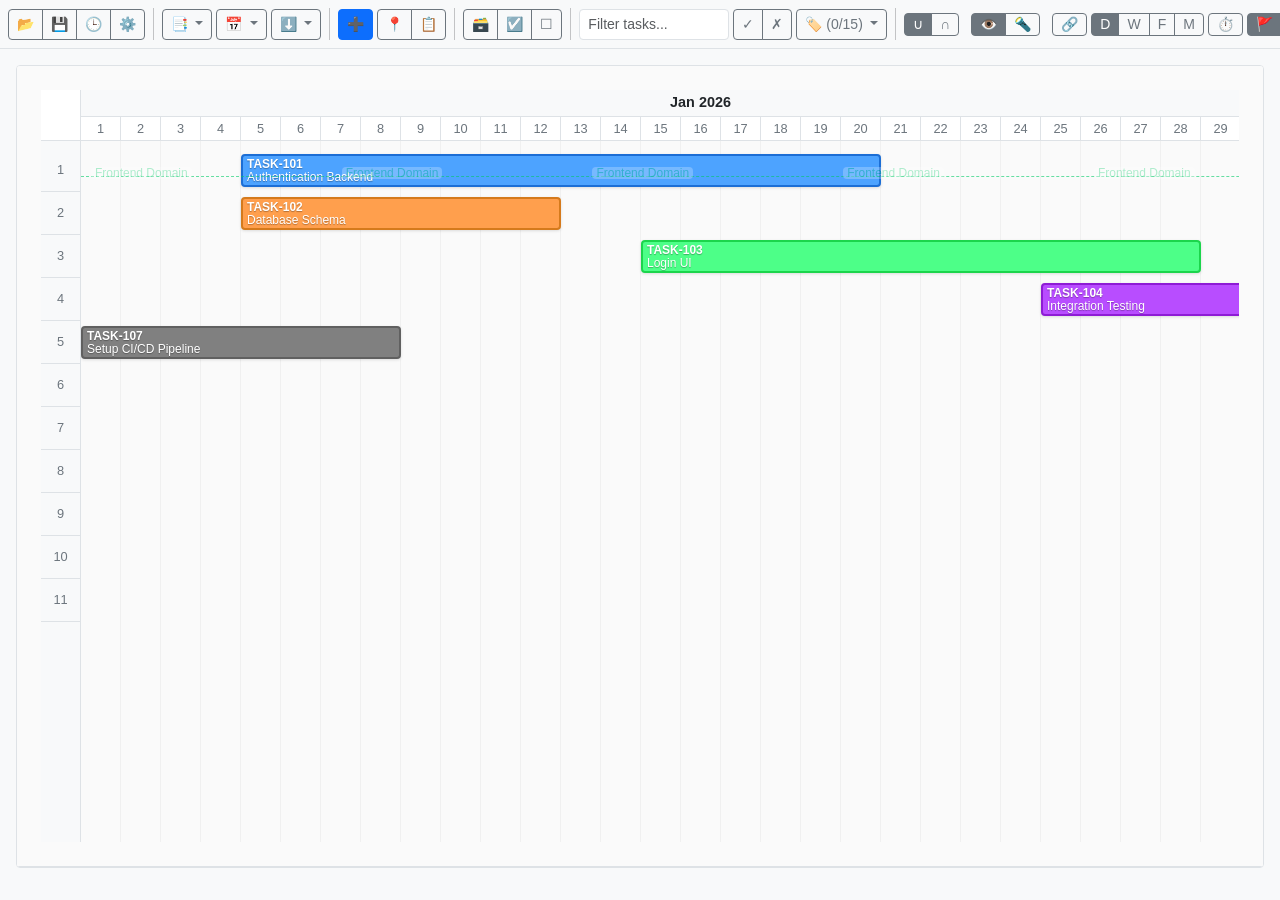
==== index.html @ ace8e424 "Update index.html" ====
<!DOCTYPE html>
<html lang="en">
<head>
    <meta charset="UTF-8">
    <meta name="viewport" content="width=device-width, initial-scale=1.0">
    <title>Project Plan</title>
    <!-- Local Bootstrap CSS -->
    <link href="vendor/bootstrap.min.css" rel="stylesheet">
    <!-- Custom Styles -->
    <link href="styles.css" rel="stylesheet">
</head>
<body>

    <!-- Ribbon Toolbar -->
    <div class="ribbon-container border-bottom bg-light px-2 py-2 d-flex align-items-center flex-nowrap gap-1 overflow-x-auto">
        <!-- Data/File Group -->
        <div class="btn-group flex-shrink-0" role="group" aria-label="Data and File Management" id="dataAndFileGroupBtnGroup">
            <button id="importBtn" class="btn btn-outline-secondary btn-sm" title="Import JSON">📂</button>
            <button id="exportBtn" class="btn btn-outline-secondary btn-sm" title="Export JSON">💾</button>
            <input type="file" id="fileInput" accept=".json" style="display: none;">
            <button id="historyBtn" class="btn btn-outline-secondary btn-sm" title="Version History">🕒</button>
            <button id="settingsBtn" class="btn btn-outline-secondary btn-sm" title="Global Settings">⚙️</button>
        </div>

        <div class="vr mx-1 flex-shrink-0"></div>

        <!-- Plan Management Group -->
        <div class="btn-group dropdown flex-shrink-0" role="group" aria-label="Select Plan" id="planSelectorGroupBtnGroup">
            <button type="button" class="btn btn-sm btn-outline-secondary dropdown-toggle" data-bs-toggle="dropdown" data-bs-popper-config='{"strategy":"fixed"}' aria-expanded="false" title="Select a Plan" id="planSelectorBtn">
                📑
            </button>
            <ul class="dropdown-menu" id="planSelectorMenu">
                <!-- Dynamically populated -->
                <li><span class="dropdown-item text-muted">No plans available</span></li>
            </ul>
        </div>

        <div class="btn-group dropdown flex-shrink-0" role="group" aria-label="Plan Actions" id="planActionsGroupBtnGroup">
            <button type="button" class="btn btn-sm btn-outline-secondary dropdown-toggle" data-bs-toggle="dropdown" data-bs-popper-config='{"strategy":"fixed"}' aria-expanded="false" title="Plan Actions">
                📅
            </button>
            <ul class="dropdown-menu">
                <li><button class="dropdown-item" type="button" id="newPlanBtn">New Plan</button></li>
                <li><button class="dropdown-item" type="button" id="editPlanBtn">Edit Plan</button></li>
                <li><button class="dropdown-item" type="button" id="duplicatePlanBtn">Duplicate Plan</button></li>
                <li><button class="dropdown-item text-danger" type="button" id="deletePlanBtn">Delete Plan</button></li>
                <li><hr class="dropdown-divider"></li>
                <li><button class="dropdown-item" type="button" id="importPlanBtn">Import Plan</button></li>
                <li><button class="dropdown-item" type="button" id="exportPlanBtn">Export Plan</button></li>
                <li><hr class="dropdown-divider"></li>
                <li><button class="dropdown-item" type="button" id="capacityPlanBtn">Capacity Planning</button></li>
            </ul>
            <input type="file" id="importPlanFileInput" accept=".json" style="display: none;">
        </div>

        <div class="btn-group dropdown flex-shrink-0" role="group" id="exportGroupBtnGroup">
            <button type="button" class="btn btn-sm btn-outline-secondary dropdown-toggle" data-bs-toggle="dropdown" data-bs-popper-config='{"strategy":"fixed"}' aria-expanded="false" title="Export options" id="exportDropdownBtn">
                ⬇️
            </button>
            <ul class="dropdown-menu">
                <li><button class="dropdown-item" type="button" id="exportImageBtn">Export Image</button></li>
                <li><button class="dropdown-item" type="button" id="exportCsvBtn">Export CSV</button></li>
                <li><button class="dropdown-item" type="button" id="exportLegendBtn">Export Legend</button></li>
                <li><hr class="dropdown-divider"></li>
                <li><button class="dropdown-item" type="button" id="exportHtmlBtn">Shareable HTML</button></li>
            </ul>
        </div>

        <div class="vr mx-1 flex-shrink-0"></div>

        <!-- Tasks & Elements -->
        <button type="button" id="addTaskBtn" class="btn btn-sm btn-primary flex-shrink-0" title="Add Task">➕</button>
        <div class="btn-group flex-shrink-0" role="group" id="tasksAndElementsGroupBtnGroup">
            <button type="button" id="addMarkerBtn" class="btn btn-sm btn-outline-secondary" title="Manage Markers">📍</button>
            <button type="button" id="taskListBtn" class="btn btn-sm btn-outline-secondary" title="Task List">📋</button>
        </div>

        <div class="vr mx-1 flex-shrink-0"></div>

        <!-- Bulk Operations -->
        <div class="btn-group flex-shrink-0" role="group" id="bulkOperationsGroupBtnGroup">
            <button type="button" id="bulkOperationsBtn" class="btn btn-sm btn-outline-secondary" title="Bulk Operations on Marked Tasks">🗃️</button>
            <button type="button" id="markAllActiveBtn" class="btn btn-sm btn-outline-secondary" title="Mark All Active Tasks">☑️</button>
            <button type="button" id="unmarkAllBtn" class="btn btn-sm btn-outline-secondary" title="Unmark All Tasks">☐</button>
        </div>

        <div class="vr mx-1 flex-shrink-0"></div>

        <div class="d-flex align-items-center flex-shrink-0 gap-1">
            <input type="text" id="taskTextSearch" class="form-control form-control-sm" placeholder="Filter tasks..." style="width: 150px;">
        </div>

        <!-- Tag Filters Container -->
        <div class="d-flex gap-1 align-items-center flex-shrink-0" id="tagFiltersContainer">
            <!-- Dynamically generated tags will appear here -->
        </div>

        <div class="d-flex align-items-center gap-1 flex-shrink-0" id="tagFiltersIconsContainer">
            <!-- Dynamically generated tag icons will appear here -->
        </div>



        <div class="d-flex align-items-center gap-1 ms-auto flex-shrink-0">
            <!-- Zoom -->
            <div class="btn-group" role="group" aria-label="Zoom levels">
                <input type="radio" class="btn-check" name="zoomLevel" id="zoomDaily" value="daily" autocomplete="off" checked>
                <label class="btn btn-outline-secondary btn-sm py-0" for="zoomDaily" title="Daily">D</label>

                <input type="radio" class="btn-check" name="zoomLevel" id="zoomWeekly" value="weekly" autocomplete="off">
                <label class="btn btn-outline-secondary btn-sm py-0" for="zoomWeekly" title="Weekly">W</label>

                <input type="radio" class="btn-check" name="zoomLevel" id="zoomFortnight" value="fortnight" autocomplete="off">
                <label class="btn btn-outline-secondary btn-sm py-0" for="zoomFortnight" title="Fortnight">F</label>

                <input type="radio" class="btn-check" name="zoomLevel" id="zoomMonthly" value="monthly" autocomplete="off">
                <label class="btn btn-outline-secondary btn-sm py-0" for="zoomMonthly" title="Monthly">M</label>
            </div>

            <!-- Effort/Day -->
            <input type="checkbox" class="btn-check" id="showEffortPerDayBtn" autocomplete="off">
            <label class="btn btn-outline-secondary btn-sm py-0 flex-shrink-0" for="showEffortPerDayBtn" title="Show Effort/Day">⏱️</label>

            <!-- Markers Visibility -->
            <div class="btn-group" role="group" aria-label="Marker visibility">
                <input type="checkbox" class="btn-check" id="showMarkerMajorBtn" autocomplete="off" checked>
                <label class="btn btn-outline-secondary btn-sm py-0" for="showMarkerMajorBtn" title="Major Markers">🚩</label>

                <input type="checkbox" class="btn-check" id="showMarkerMinorBtn" autocomplete="off" checked>
                <label class="btn btn-outline-secondary btn-sm py-0" for="showMarkerMinorBtn" title="Minor Markers">⛳</label>

                <input type="checkbox" class="btn-check" id="showMarkerNoteBtn" autocomplete="off" checked>
                <label class="btn btn-outline-secondary btn-sm py-0" for="showMarkerNoteBtn" title="Note Markers">📝</label>
            </div>

            <div class="vr mx-1 flex-shrink-0"></div>

            <button type="button" id="openTrackerBtn" class="btn btn-sm btn-outline-secondary flex-shrink-0" title="Open Tracker (Risks, Issues, Dependencies, Assumptions, Decisions)">📋</button>
            <button type="button" id="openRaidaBtn" class="btn btn-sm btn-outline-secondary flex-shrink-0" title="Open RAIDA Summary">💡</button>
            <button type="button" id="openAnalyticsBtn" class="btn btn-sm btn-outline-secondary flex-shrink-0" title="Open Analytics">📊</button>
            <button type="button" id="darkModeToggleBtn" class="btn btn-sm btn-outline-secondary flex-shrink-0" title="Toggle Dark Mode">🌙</button>
            <button type="button" id="presenterModeBtn" class="btn btn-sm btn-outline-secondary flex-shrink-0" title="Presenter Mode">📺</button>

            <button type="button" id="helpBtn" class="btn btn-sm btn-outline-info flex-shrink-0" title="Help">❓</button>
        </div>
    </div>

    <!-- Print Timestamp (Hidden normally) -->
    <div id="printTimestamp" class="d-none"></div>

    <!-- Presenter Mode Exit Button -->
    <button type="button" id="exitPresenterModeBtn" class="btn btn-sm btn-secondary d-none" style="position: absolute; top: 10px; right: 10px; z-index: 1050; opacity: 0.8;">Exit Presenter Mode</button>

    <!-- Main Content Area -->
    <div class="main-content flex-column" style="position: relative;">
        <!-- Top Half: Planner Area (Gantt) -->
        <div class="planner-area d-flex flex-column mb-3 h-100">
            <div id="gantt-chart-container" class="gantt-chart-container p-4 d-flex align-items-center justify-content-center">
                <div class="text-center text-muted">
                    <h5>Gantt Chart Area</h5>
                    <p class="small">Timeline and tasks will render here</p>
                </div>
            </div>
        </div>

        <!-- Analytics Panel -->
        <div class="analytics-panel p-0 flex-column bg-white" id="analyticsContainer" style="display: none;">
             <div class="analytics-header d-flex justify-content-between align-items-center p-2 border-bottom bg-light">
                 <h6 class="m-0 text-dark fw-bold" id="analyticsTitle">Analytics</h6>
                 <div class="d-flex align-items-center gap-2">
                     <button type="button" id="closeAnalyticsBtn" class="btn-close" aria-label="Close" title="Close Analytics"></button>
                 </div>
             </div>
             <div class="analytics-content p-4 d-flex flex-column flex-grow-1 overflow-auto bg-white" id="analyticsContent">
                 <div class="text-center text-muted my-auto" id="analyticsPlaceholder">
                     <h5>Analytics Panel</h5>
                     <p class="small">Effort summaries and tag metrics will render here</p>
                 </div>
             </div>
        </div>

        <!-- RAIDA Panel -->
        <div class="raida-panel p-0 flex-column bg-white" id="raidaContainer" style="display: none;">
             <div class="raida-header d-flex justify-content-between align-items-center p-2 border-bottom bg-light">
                 <h6 class="m-0 text-dark fw-bold" id="raidaTitle">RAIDA Summary</h6>
                 <div class="d-flex align-items-center gap-2">
                     <button type="button" class="btn btn-sm btn-outline-secondary" id="toggleRaidaCollapseBtn" title="Collapse/Expand All">↕ Collapse All</button>
                     <button type="button" class="btn btn-sm btn-outline-primary" id="copyRaidaSelectedBtn" title="Copy Selected to Clipboard">📋 Copy Selected</button>
                     <select class="form-select form-select-sm" id="raidaScopeFilter" style="width: 150px;" onchange="if(window.RaidaEngine) window.RaidaEngine.render()">
                         <option value="all">Global (All Plans)</option>
                         <option value="plan">Current Plan Only</option>
                     </select>
                     <button type="button" id="closeRaidaBtn" class="btn-close" aria-label="Close" title="Close RAIDA Summary"></button>
                 </div>
             </div>
             <div class="raida-content p-4 d-flex flex-column flex-grow-1 overflow-auto bg-white" id="raidaContent">
                 <!-- RAIDA sections will be injected here -->
             </div>
        </div>

        <!-- Tracker Panel -->
        <div class="tracker-panel p-0 flex-column bg-white" id="trackerContainer" style="display: none;">
             <div class="tracker-header d-flex justify-content-between align-items-center p-2 border-bottom bg-light">
                 <h6 class="m-0 text-dark fw-bold" id="trackerTitle">Tracker (Risks, Issues, Dependencies, Assumptions, Decisions)</h6>
                 <div class="d-flex align-items-center gap-2">
                     <button type="button" id="closeTrackerBtn" class="btn-close" aria-label="Close" title="Close Tracker"></button>
                 </div>
             </div>
             <div class="tracker-content p-4 d-flex flex-column flex-grow-1 overflow-auto bg-white" id="trackerContent">
                 <!-- Tabs -->
                 <div class="d-flex justify-content-between align-items-center mb-3 p-2 bg-light border rounded">
                     <div class="d-flex align-items-center gap-2">
                         <div class="form-check m-0">
                             <input class="form-check-input" type="checkbox" id="trackerSelectAllCheckbox" title="Select All in current view">
                             <label class="form-check-label small" for="trackerSelectAllCheckbox">All</label>
                         </div>
                         <div class="vr mx-1"></div>
                         <button class="btn btn-sm btn-outline-secondary" id="trackerBulkDeleteBtn" title="Delete Selected">🗑️</button>
                         <div class="dropdown">
                             <button class="btn btn-sm btn-outline-secondary dropdown-toggle" type="button" data-bs-toggle="dropdown" aria-expanded="false" title="Update Status">
                                 Status
                             </button>
                             <ul class="dropdown-menu" id="trackerBulkStatusDropdown">
                                 <li><h6 class="dropdown-header">Update Status</h6></li>
                                 <li><hr class="dropdown-divider"></li>
                                 <!-- Options injected via JS based on tab -->
                             </ul>
                         </div>
                         <div class="vr mx-1"></div>
                         <button class="btn btn-sm btn-outline-secondary" id="trackerImportCsvBtn" title="Import CSV">Import CSV</button>
                         <input type="file" id="trackerImportCsvFileInput" accept=".csv" style="display: none;">
                     </div>
                     <span class="text-muted small" id="trackerSelectionCount">0 selected</span>
                 </div>
                 <!-- Tabs -->
                 <ul class="nav nav-tabs mb-3" id="trackerTabs" role="tablist">
                     <li class="nav-item" role="presentation">
                         <button class="nav-link active" id="risks-tab" data-bs-toggle="tab" data-bs-target="#tracker-risks" type="button" role="tab" aria-controls="tracker-risks" aria-selected="true">Risks</button>
                     </li>
                     <li class="nav-item" role="presentation">
                         <button class="nav-link" id="issues-tab" data-bs-toggle="tab" data-bs-target="#tracker-issues" type="button" role="tab" aria-controls="tracker-issues" aria-selected="false">Issues</button>
                     </li>
                     <li class="nav-item" role="presentation">
                         <button class="nav-link" id="dependencies-tab" data-bs-toggle="tab" data-bs-target="#tracker-dependencies" type="button" role="tab" aria-controls="tracker-dependencies" aria-selected="false">Dependencies</button>
                     </li>
                     <li class="nav-item" role="presentation">
                         <button class="nav-link" id="assumptions-tab" data-bs-toggle="tab" data-bs-target="#tracker-assumptions" type="button" role="tab" aria-controls="tracker-assumptions" aria-selected="false">Assumptions</button>
                     </li>
                     <li class="nav-item" role="presentation">
                         <button class="nav-link" id="decisions-tab" data-bs-toggle="tab" data-bs-target="#tracker-decisions" type="button" role="tab" aria-controls="tracker-decisions" aria-selected="false">Decisions</button>
                     </li>
                 </ul>
                 <div class="tab-content flex-grow-1" id="trackerTabsContent">
                     <div class="tab-pane fade show active" id="tracker-risks" role="tabpanel" aria-labelledby="risks-tab">
                         <div class="d-flex justify-content-between mb-2">
                             <h6>Risks</h6>
                             <button class="btn btn-sm btn-primary" id="addRiskBtn">+ Add Risk</button>
                         </div>
                         <div class="table-responsive">
                            <table class="table table-sm table-hover" id="risksTable">
                                <thead></thead>
                                <tbody></tbody>
                            </table>
                         </div>
                     </div>
                     <div class="tab-pane fade" id="tracker-issues" role="tabpanel" aria-labelledby="issues-tab">
                         <div class="d-flex justify-content-between mb-2">
                             <h6>Issues</h6>
                             <button class="btn btn-sm btn-primary" id="addIssueBtn">+ Add Issue</button>
                         </div>
                         <div class="table-responsive">
                            <table class="table table-sm table-hover" id="issuesTable">
                                <thead></thead>
                                <tbody></tbody>
                            </table>
                         </div>
                     </div>
                     <div class="tab-pane fade" id="tracker-dependencies" role="tabpanel" aria-labelledby="dependencies-tab">
                         <div class="d-flex justify-content-between mb-2">
                             <h6>Dependencies</h6>
                             <div>
                                 <button class="btn btn-sm btn-outline-secondary me-2" id="createProperDepsBtn" title="Create proper dependencies from tasks">Auto-Create from Tasks</button>
                                 <button class="btn btn-sm btn-primary" id="addDependencyBtn">+ Add Dependency</button>
                             </div>
                         </div>
                         <div class="table-responsive">
                            <table class="table table-sm table-hover" id="dependenciesTable">
                                <thead></thead>
                                <tbody></tbody>
                            </table>
                         </div>
                     </div>
                     <div class="tab-pane fade" id="tracker-assumptions" role="tabpanel" aria-labelledby="assumptions-tab">
                         <div class="d-flex justify-content-between mb-2">
                             <h6>Assumptions</h6>
                             <button class="btn btn-sm btn-primary" id="addAssumptionBtn">+ Add Assumption</button>
                         </div>
                         <div class="table-responsive">
                            <table class="table table-sm table-hover" id="assumptionsTable">
                                <thead></thead>
                                <tbody></tbody>
                            </table>
                         </div>
                     </div>
                     <div class="tab-pane fade" id="tracker-decisions" role="tabpanel" aria-labelledby="decisions-tab">
                         <div class="d-flex justify-content-between mb-2">
                             <h6>Decisions</h6>
                             <button class="btn btn-sm btn-primary" id="addDecisionBtn">+ Add Decision</button>
                         </div>
                         <div class="table-responsive">
                            <table class="table table-sm table-hover" id="decisionsTable">
                                <thead></thead>
                                <tbody></tbody>
                            </table>
                         </div>
                     </div>
                 </div>
             </div>
        </div>


    </div>

    <!-- Vendor JS -->
    <script src="vendor/chart.umd.js"></script>
    <script src="vendor/html2canvas.min.js"></script>

    <!-- Core App Logic -->
    <script src="storage.js"></script>
    <script src="planner.js"></script>
    <script src="gantt.js"></script>
    <script src="capacity.js"></script>
    <script src="tracker.js"></script>
    <script src="analytics.js"></script>
    <script src="graph.js"></script>
    <script src="ui.js"></script>
    <script src="raida.js"></script>
    <script src="app.js"></script>

    <!-- Task Modal -->
    <div class="modal fade" id="taskModal" tabindex="-1" aria-labelledby="taskModalLabel" aria-hidden="true">
        <div class="modal-dialog modal-lg">
            <div class="modal-content">
                <div class="modal-header">
                    <h5 class="modal-title" id="taskModalLabel">Task Details</h5>
                    <button type="button" class="btn-close" data-bs-dismiss="modal" aria-label="Close"></button>
                </div>
                <div class="modal-body">
                    <form id="taskForm">
                        <input type="hidden" id="originalTaskId">
                        <div class="row mb-3">
                            <div class="col-md-4">
                                <label for="taskId" class="form-label">Task ID</label>
                                <input type="text" class="form-control" id="taskId" required>
                            </div>
                            <div class="col-md-8">
                                <label for="taskTitle" class="form-label">Title</label>
                                <input type="text" class="form-control" id="taskTitle" required>
                            </div>
                        </div>
                        <div class="mb-3">
                            <label for="taskDescription" class="form-label">Description</label>
                            <textarea class="form-control" id="taskDescription" rows="2"></textarea>
                        </div>
                        <div class="row mb-3">
                            <div class="col-md-4">
                                <label for="taskStartDate" class="form-label">Start Date</label>
                                <div class="input-group">
                                    <input type="date" class="form-control" id="taskStartDate" required>
                                    <button class="btn btn-outline-secondary dropdown-toggle" type="button" data-bs-toggle="dropdown" data-bs-popper-config='{"strategy":"fixed"}' aria-expanded="false" title="Set from Marker" id="startMarkerBtn">📍</button>
                                    <ul class="dropdown-menu dropdown-menu-end" id="startMarkerDropdown">
                                        <!-- Populated dynamically -->
                                    </ul>
                                </div>
                            </div>
                            <div class="col-md-4">
                                <label for="taskEndDate" class="form-label">End Date</label>
                                <div class="input-group">
                                    <input type="date" class="form-control" id="taskEndDate" required>
                                    <button class="btn btn-outline-secondary dropdown-toggle" type="button" data-bs-toggle="dropdown" data-bs-popper-config='{"strategy":"fixed"}' aria-expanded="false" title="Set from Marker" id="endMarkerBtn">📍</button>
                                    <ul class="dropdown-menu dropdown-menu-end" id="endMarkerDropdown">
                                        <!-- Populated dynamically -->
                                    </ul>
                                </div>
                            </div>
                            <div class="col-md-4">
                                <label for="taskRow" class="form-label">Row Number</label>
                                <input type="number" class="form-control" id="taskRow" min="0" value="1" required>
                            </div>
                        </div>

                        <div class="row mb-3">
                            <div class="col-md-4">
                                <label for="taskStatus" class="form-label">Status</label>
                                <select class="form-select" id="taskStatus">
                                    <option value="">None</option>
                                    <option value="Not started">Not started</option>
                                    <option value="Refined">Refined</option>
                                    <option value="Committed">Committed</option>
                                    <option value="In progress">In progress</option>
                                    <option value="On hold">On hold</option>
                                    <option value="Blocked">Blocked</option>
                                    <option value="Completed">Completed</option>
                                    <option value="Removed">Removed</option>
                                    <option value="Stretch">Stretch</option>
                                </select>
                            </div>
                            <div class="col-md-4">
                                <label class="form-label">Grouped Tags</label>
                                <div class="dropdown">
                                    <button class="btn btn-outline-secondary dropdown-toggle w-100 text-start" type="button" id="taskGroupedTagsBtn" data-bs-toggle="dropdown" data-bs-auto-close="outside" aria-expanded="false">
                                        Select Group Tags...
                                    </button>
                                    <ul class="dropdown-menu w-100 shadow-sm" id="taskGroupedTagsDropdown" aria-labelledby="taskGroupedTagsBtn" style="max-height: 250px; overflow-y: auto;">
                                        <!-- Checkboxes injected dynamically -->
                                    </ul>
                                </div>
                            </div>
                            <div class="col-md-4">
                                <label for="taskTags" class="form-label">Tags (comma-separated)</label>
                                <input type="text" class="form-control" id="taskTags">
                            </div>
                        </div>
                        <div class="row mb-3">
                            <div class="col-md-6">
                                <label for="taskFillLegend" class="form-label">Fill Legend</label>
                                <select class="form-select" id="taskFillLegend">
                                    <!-- Populated dynamically -->
                                </select>
                            </div>
                            <div class="col-md-6">
                                <label for="taskBorderLegend" class="form-label">Border Legend</label>
                                <select class="form-select" id="taskBorderLegend">
                                    <!-- Populated dynamically -->
                                </select>
                            </div>
                        </div>

                        <details class="mb-3">
                            <summary class="fw-bold mb-2 cursor-pointer" style="cursor: pointer;">Advanced Options</summary>
                            <div class="border rounded p-3 bg-light" data-bs-theme="light">
                                <div class="row mb-3">
                                    <div class="col-md-6">
                                        <label for="taskFollowUpDate" class="form-label">Follow Up Date</label>
                                        <input type="date" class="form-control" id="taskFollowUpDate">
                                    </div>
                                    <div class="col-md-6">
                                        <label for="taskNotes" class="form-label">Notes</label>
                                        <textarea class="form-control" id="taskNotes" rows="1"></textarea>
                                    </div>
                                </div>
                                <div class="row mb-3">
                                    <div class="col-md-6">
                                        <label for="taskTeam" class="form-label">Team</label>
                                        <select class="form-select" id="taskTeam">
                                            <option value="">Unassigned</option>
                                        </select>
                                    </div>
                                    <div class="col-md-6">
                                        <label class="form-label">Personnel</label>
                                        <div class="dropdown">
                                            <button class="btn btn-outline-secondary dropdown-toggle w-100 text-start text-truncate bg-white" type="button" id="taskPersonnelBtn" data-bs-toggle="dropdown" aria-expanded="false">
                                                Select Personnel
                                            </button>
                                            <ul class="dropdown-menu w-100 p-0 shadow-sm" style="max-height: 250px; overflow-y: auto;" id="taskPersonnelDropdown" onclick="event.stopPropagation()">
                                                <!-- Populated dynamically -->
                                            </ul>
                                        </div>
                                    </div>
                                </div>
                                <h6 class="border-bottom pb-2">Effort</h6>
                                <div class="row mb-3">
                                    <div class="col-md-4">
                                        <label for="taskEffortDesign" class="form-label">Design</label>
                                        <input type="number" class="form-control" id="taskEffortDesign" min="0" value="0">
                                    </div>
                                    <div class="col-md-4">
                                        <label for="taskEffortDev" class="form-label">Dev</label>
                                        <input type="number" class="form-control" id="taskEffortDev" min="0" value="0">
                                    </div>
                                    <div class="col-md-4">
                                        <label for="taskEffortTest" class="form-label">Test</label>
                                        <input type="number" class="form-control" id="taskEffortTest" min="0" value="0">
                                    </div>
                                </div>

                                <h6 class="border-bottom pb-2 mt-4">Tracker Associations</h6>
                                <div class="row mb-3">
                                    <div class="col-md-12">
                                        <ul class="nav nav-pills nav-sm mb-2" id="taskTrackerTabs" role="tablist">
                                            <li class="nav-item" role="presentation">
                                                <button class="nav-link px-2 py-1" id="task-taskdeps-tab" data-bs-toggle="tab" data-bs-target="#task-taskdeps-pane" type="button" role="tab">Task Predecessors</button>
                                            </li>
                                            <li class="nav-item" role="presentation">
                                                <button class="nav-link active px-2 py-1" id="task-risks-tab" data-bs-toggle="tab" data-bs-target="#task-risks-pane" type="button" role="tab">Risks</button>
                                            </li>
                                            <li class="nav-item" role="presentation">
                                                <button class="nav-link px-2 py-1" id="task-issues-tab" data-bs-toggle="tab" data-bs-target="#task-issues-pane" type="button" role="tab">Issues</button>
                                            </li>
                                            <li class="nav-item" role="presentation">
                                                <button class="nav-link px-2 py-1" id="task-deps-tab" data-bs-toggle="tab" data-bs-target="#task-deps-pane" type="button" role="tab">Dependencies</button>
                                            </li>
                                            <li class="nav-item" role="presentation">
                                                <button class="nav-link px-2 py-1" id="task-assumps-tab" data-bs-toggle="tab" data-bs-target="#task-assumps-pane" type="button" role="tab">Assumptions</button>
                                            </li>
                                            <li class="nav-item" role="presentation">
                                                <button class="nav-link px-2 py-1" id="task-decs-tab" data-bs-toggle="tab" data-bs-target="#task-decs-pane" type="button" role="tab">Decisions</button>
                                            </li>
                                        </ul>
                                        <div class="tab-content border rounded p-2 bg-white" id="taskTrackerTabsContent" style="min-height: 100px; max-height: 200px; overflow-y: auto;">
                                            <div class="tab-pane fade" id="task-taskdeps-pane" role="tabpanel">
                                                <input type="text" class="form-control form-control-sm mb-2 task-tracker-search" placeholder="Search task predecessors..." data-target="taskTaskDepsList">
                                                <div id="taskTaskDepsList" class="tracker-checkbox-list"></div>
                                            </div>
                                            <div class="tab-pane fade show active" id="task-risks-pane" role="tabpanel">
                                                <input type="text" class="form-control form-control-sm mb-2 task-tracker-search" placeholder="Search risks..." data-target="taskRisksList">
                                                <div id="taskRisksList" class="tracker-checkbox-list"></div>
                                            </div>
                                            <div class="tab-pane fade" id="task-issues-pane" role="tabpanel">
                                                <input type="text" class="form-control form-control-sm mb-2 task-tracker-search" placeholder="Search issues..." data-target="taskIssuesList">
                                                <div id="taskIssuesList" class="tracker-checkbox-list"></div>
                                            </div>
                                            <div class="tab-pane fade" id="task-deps-pane" role="tabpanel">
                                                <input type="text" class="form-control form-control-sm mb-2 task-tracker-search" placeholder="Search dependencies..." data-target="taskDepsList">
                                                <div id="taskDepsList" class="tracker-checkbox-list"></div>
                                            </div>
                                            <div class="tab-pane fade" id="task-assumps-pane" role="tabpanel">
                                                <input type="text" class="form-control form-control-sm mb-2 task-tracker-search" placeholder="Search assumptions..." data-target="taskAssumpsList">
                                                <div id="taskAssumpsList" class="tracker-checkbox-list"></div>
                                            </div>
                                            <div class="tab-pane fade" id="task-decs-pane" role="tabpanel">
                                                <input type="text" class="form-control form-control-sm mb-2 task-tracker-search" placeholder="Search decisions..." data-target="taskDecsList">
                                                <div id="taskDecsList" class="tracker-checkbox-list"></div>
                                            </div>
                                        </div>
                                    </div>
                                </div>
                                <h6 class="border-bottom pb-2">Options</h6>
                                <div class="row mb-3">
                                    <div class="col-md-12">
                                        <div class="form-check">
                                            <input class="form-check-input" type="checkbox" id="taskExcludeFromAnalytics">
                                            <label class="form-check-label" for="taskExcludeFromAnalytics">
                                                Exclude from Analytics & Export
                                            </label>
                                        </div>
                                    </div>
                                </div>
                            </div>
                        </details>
                    </form>
                </div>
                <div class="modal-footer d-flex justify-content-between">
                    <div class="text-muted small">
                        <div id="taskLastUpdatedDisplay">Last Updated: -</div>
                        <div id="taskLastCheckedDisplay">Last Checked: -</div>
                    </div>
                    <div>
                        <button type="button" class="btn btn-outline-secondary" id="taskViewGraphBtn">View Graph</button>
                        <button type="button" class="btn btn-outline-info" id="updateLastCheckedBtn">Update Last Checked</button>
                        <button type="button" class="btn btn-secondary" data-bs-dismiss="modal">Cancel</button>
                        <button type="button" class="btn btn-primary" id="saveTaskBtn">Save Task</button>
                    </div>
                </div>
            </div>
        </div>
    </div>



    <!-- Marker Management Modal -->
    <div class="modal fade" id="markerManagementModal" tabindex="-1" aria-labelledby="markerManagementModalLabel" aria-hidden="true">
        <div class="modal-dialog modal-lg">
            <div class="modal-content">
                <div class="modal-header">
                    <h5 class="modal-title" id="markerManagementModalLabel">Manage Markers</h5>
                    <button type="button" class="btn-close" data-bs-dismiss="modal" aria-label="Close"></button>
                </div>
                <div class="modal-body">
                    <button type="button" class="btn btn-sm btn-outline-primary mb-3" id="addNewMarkerBtn">+ Add New Marker</button>
                    <table class="table table-sm" id="markerTable">
                        <thead>
                            <tr>
                                <th>Label</th>
                                <th>Type</th>
                                <th>Position</th>
                                <th>Color</th>
                                <th>Importance</th>
                                <th>Visible</th>
                                <th style="width: 100px;">Actions</th>
                            </tr>
                        </thead>
                        <tbody id="markerTableBody">
                            <!-- Marker rows injected here -->
                        </tbody>
                    </table>
                </div>
                <div class="modal-footer">
                    <button type="button" class="btn btn-secondary" data-bs-dismiss="modal">Close</button>
                </div>
            </div>
        </div>
    </div>

    <!-- Edit Marker Modal -->
    <div class="modal fade" id="markerEditModal" tabindex="-1" aria-labelledby="markerEditModalLabel" aria-hidden="true">
        <div class="modal-dialog">
            <div class="modal-content">
                <div class="modal-header">
                    <h5 class="modal-title" id="markerEditModalLabel">Marker Details</h5>
                    <button type="button" class="btn-close" data-bs-dismiss="modal" aria-label="Close"></button>
                </div>
                <div class="modal-body">
                    <form id="markerForm">
                        <input type="hidden" id="markerId">

                        <div class="mb-3">
                            <label for="markerLabel" class="form-label">Label</label>
                            <input type="text" class="form-control" id="markerLabel" required>
                        </div>

                        <div class="mb-3">
                            <label class="form-label">Type</label>
                            <div>
                                <div class="form-check form-check-inline">
                                    <input class="form-check-input marker-type-radio" type="radio" name="markerType" id="markerTypeVertical" value="vertical" checked>
                                    <label class="form-check-label" for="markerTypeVertical">Vertical (Date)</label>
                                </div>
                                <div class="form-check form-check-inline">
                                    <input class="form-check-input marker-type-radio" type="radio" name="markerType" id="markerTypeHorizontal" value="horizontal">
                                    <label class="form-check-label" for="markerTypeHorizontal">Horizontal (Row)</label>
                                </div>
                            </div>
                        </div>

                        <div class="mb-3" id="markerDateContainer">
                            <label for="markerDate" class="form-label">Date</label>
                            <input type="date" class="form-control" id="markerDate">
                        </div>

                        <div class="mb-3" id="markerRowContainer" style="display: none;">
                            <label for="markerRow" class="form-label">Appears Before Row</label>
                            <input type="number" class="form-control" id="markerRow" min="1" value="1">
                        </div>

                        <div class="row mb-3">
                            <div class="col-md-6">
                                <label for="markerImportance" class="form-label">Importance</label>
                                <select class="form-select" id="markerImportance">
                                    <option value="major">Major</option>
                                    <option value="minor">Minor</option>
                                    <option value="note">Note</option>
                                </select>
                            </div>
                            <div class="col-md-6">
                                <label for="markerColor" class="form-label">Color</label>
                                <input type="color" class="form-control form-control-color w-100" id="markerColor" value="#ff4d4d">
                            </div>
                        </div>

                        <div class="mb-3" id="markerRepeatsContainer">
                            <div class="form-check">
                                <input class="form-check-input" type="checkbox" id="markerRepeats" checked>
                                <label class="form-check-label" for="markerRepeats">
                                    Repeat label along line
                                </label>
                            </div>
                            <div class="form-check mt-2">
                                <input class="form-check-input" type="checkbox" id="markerVisible" checked>
                                <label class="form-check-label" for="markerVisible">
                                    Visible
                                </label>
                            </div>
                        </div>

                    </form>
                </div>
                <div class="modal-footer">
                    <button type="button" class="btn btn-secondary" data-bs-dismiss="modal">Cancel</button>
                    <button type="button" class="btn btn-primary" id="saveMarkerBtn">Save Marker</button>
                </div>
            </div>
        </div>
    </div>

    <!-- Sync Plan Modal -->
    <div class="modal fade" id="syncPlanModal" tabindex="-1" aria-labelledby="syncPlanModalLabel" aria-hidden="true">
        <div class="modal-dialog">
            <div class="modal-content">
                <div class="modal-header">
                    <h5 class="modal-title" id="syncPlanModalLabel">Sync Task to Plan</h5>
                    <button type="button" class="btn-close" data-bs-dismiss="modal" aria-label="Close"></button>
                </div>
                <div class="modal-body">
                    <form id="syncPlanForm">
                        <input type="hidden" id="syncTaskId">
                        <div class="mb-3">
                            <label for="syncTargetPlan" class="form-label">Select Target Plan</label>
                            <select class="form-select" id="syncTargetPlan" required>
                                <!-- Populated dynamically -->
                            </select>
                        </div>
                    </form>
                </div>
                <div class="modal-footer">
                    <button type="button" class="btn btn-secondary" data-bs-dismiss="modal">Cancel</button>
                    <button type="button" class="btn btn-primary" id="confirmSyncPlanBtn">Sync</button>
                </div>
            </div>
        </div>
    </div>

    <!-- Save/Export Modal -->
    <div class="modal fade" id="saveExportModal" tabindex="-1" aria-labelledby="saveExportModalLabel" aria-hidden="true">
        <div class="modal-dialog">
            <div class="modal-content">
                <div class="modal-header">
                    <h5 class="modal-title" id="saveExportModalLabel">Export Options</h5>
                    <button type="button" class="btn-close" data-bs-dismiss="modal" aria-label="Close"></button>
                </div>
                <div class="modal-body">
                    <form id="saveExportForm">
                        <div class="mb-3">
                            <label for="exportCommentInput" class="form-label">Version Comment (Optional)</label>
                            <textarea class="form-control" id="exportCommentInput" rows="3" placeholder="Enter a comment or description for this version..."></textarea>
                            <div class="form-text">This comment will be saved in the file's version history.</div>
                        </div>
                    </form>
                </div>
                <div class="modal-footer">
                    <button type="button" class="btn btn-secondary" data-bs-dismiss="modal">Cancel</button>
                    <button type="button" class="btn btn-primary" id="confirmSaveExportBtn">Export</button>
                </div>
            </div>
        </div>
    </div>

    <!-- Version History Modal -->
    <div class="modal fade" id="historyModal" tabindex="-1" aria-labelledby="historyModalLabel" aria-hidden="true">
        <div class="modal-dialog modal-dialog-scrollable modal-lg">
            <div class="modal-content">
                <div class="modal-header">
                    <h5 class="modal-title" id="historyModalLabel">Version History</h5>
                    <button type="button" class="btn-close" data-bs-dismiss="modal" aria-label="Close"></button>
                </div>
                <div class="modal-body">
                    <div id="historyListContainer" class="list-group">
                        <!-- Dynamically populated -->
                    </div>
                </div>
                <div class="modal-footer">
                    <button type="button" class="btn btn-secondary" data-bs-dismiss="modal">Close</button>
                </div>
            </div>
        </div>
    </div>

    <!-- Help Modal -->
    <div class="modal fade" id="helpModal" tabindex="-1" aria-labelledby="helpModalLabel" aria-hidden="true">
        <div class="modal-dialog modal-dialog-scrollable modal-lg">
            <div class="modal-content">
                <div class="modal-header">
                    <h5 class="modal-title" id="helpModalLabel">Toolbar Help & Glossary</h5>
                    <button type="button" class="btn-close" data-bs-dismiss="modal" aria-label="Close"></button>
                </div>
                <div class="modal-body">
                    <div class="row">
                        <div class="col-md-6 mb-4">
                            <h6 class="border-bottom pb-2">File & Data Management</h6>
                            <ul class="list-unstyled">
                                <li class="mb-2"><strong>📂 Import JSON:</strong> Import a saved planner state from a JSON file.</li>
                                <li class="mb-2"><strong>💾 Export JSON:</strong> Download the entire planner state as a JSON file.</li>
                                <li class="mb-2"><strong>🕒 Version History:</strong> View the history of export messages.</li>
                                <li class="mb-2"><strong>⚙️ Settings:</strong> Open the global application settings.</li>
                                <li class="mb-2"><strong>📅 Plan Actions:</strong> A dropdown menu to manage your plans (New, Edit, Duplicate, Delete, Import, Export, Capacity).</li>
                                <li class="mb-2"><strong>⬇️ Export Options:</strong> Export the current Gantt chart as a high-resolution Image or export tasks as a CSV. Ability to share HTML is exprimental.</li>
                            </ul>
                        </div>
                        <div class="col-md-6 mb-4">
                            <h6 class="border-bottom pb-2">Tasks & Elements</h6>
                            <ul class="list-unstyled">
                                <li class="mb-2"><strong>➕ Add Task:</strong> Create a new task in the current plan.</li>
                                <li class="mb-2"><strong>🗃️ Bulk Operations:</strong> Select multiple tasks via checkboxes to apply tags, set statuses, or exclude them in bulk.</li>
                                <li class="mb-2"><strong>➕/🗑️ Manage Rows:</strong> Hover over a row number in the chart to insert empty rows above or delete empty rows.</li>
                                <li class="mb-2"><strong>📍 Manage Markers:</strong> Add, edit, or delete timeline markers.</li>
                                <li class="mb-2"><strong>📋 Task List:</strong> View all tasks in a searchable list format.</li>
                                <li class="mb-2"><strong>📝 Follow Ups & Notes:</strong> Set a Follow Up Date and save Notes on tasks/tracker items for reminders.</li>
                            </ul>
                        </div>
                        <div class="col-md-6 mb-4">
                            <h6 class="border-bottom pb-2">View & Filters</h6>
                            <ul class="list-unstyled">
                                <li class="mb-2"><strong>👥 Filter Team:</strong> Select a specific team to filter tasks on the chart, now located next to the tag filters.</li>
                                <li class="mb-2"><strong>🏷️ Filter Tags:</strong> Select specific tags to show or highlight in the chart.</li>
                                <li class="mb-2"><strong>∪ / ∩ (Match Any/All):</strong> Determine if a task needs to match Any or All of the selected tags to be shown.</li>
                                <li class="mb-2"><strong>👁️ / 🔦 (Show/Highlight):</strong> Choose whether non-matching tasks should be completely hidden (Show) or just faded out (Highlight).</li>
                                <li class="mb-2"><strong>🔗 Dependencies:</strong> Toggle the display of dependency lines between tasks.</li>
                            </ul>
                        </div>
                        <div class="col-md-6 mb-4">
                            <h6 class="border-bottom pb-2">Timeline Controls</h6>
                            <ul class="list-unstyled">
                                <li class="mb-2"><strong>D, W, F, M (Zoom):</strong> Adjust the timeline scale to Daily, Weekly, Fortnightly, or Monthly views.</li>
                                <li class="mb-2"><strong>⏱️ Effort/Day:</strong> Toggle the display of calculated daily effort values within the timeline grid.</li>
                                <li class="mb-2"><strong>🚩 ⛳ 📝 (Markers):</strong> Toggle the visibility of Major, Minor, and Note markers respectively.</li>
                                <li class="mb-2"><strong>💡 RAIDA:</strong> Open the full-screen summary for tracking overdue and stale items.</li>
                                <li class="mb-2"><strong>📊 Analytics:</strong> Open the full-screen Analytics dashboard.</li>
                                <li class="mb-2"><strong>📺 Presenter Mode:</strong> Hide the toolbar for a cleaner, presentation-ready view.</li>
                            </ul>
                        </div>
                    </div>
                </div>
                <div class="modal-footer d-flex justify-content-between align-items-center">
                    <div class="text-muted small" id="appVersionDisplay"></div>
                    <button type="button" class="btn btn-secondary" data-bs-dismiss="modal">Close</button>
                </div>
            </div>
        </div>
    </div>

    <!-- Edit Plan Modal -->
    <div class="modal fade" id="editPlanModal" tabindex="-1" aria-labelledby="editPlanModalLabel" aria-hidden="true">
        <div class="modal-dialog">
            <div class="modal-content">
                <div class="modal-header">
                    <h5 class="modal-title" id="editPlanModalLabel">Edit Plan</h5>
                    <button type="button" class="btn-close" data-bs-dismiss="modal" aria-label="Close"></button>
                </div>
                <div class="modal-body">
                    <form id="editPlanForm">
                        <div class="mb-3">
                            <label for="editPlanName" class="form-label">Plan Name</label>
                            <input type="text" class="form-control" id="editPlanName" required>
                        </div>
                        <div class="row mb-3">
                            <div class="col-md-6">
                                <label for="editPlanStartDate" class="form-label">Start Date</label>
                                <input type="date" class="form-control" id="editPlanStartDate" required>
                            </div>
                            <div class="col-md-6">
                                <label for="editPlanEndDate" class="form-label">End Date</label>
                                <input type="date" class="form-control" id="editPlanEndDate" required>
                            </div>
                        </div>
                    </form>
                </div>
                <div class="modal-footer">
                    <button type="button" class="btn btn-secondary" data-bs-dismiss="modal">Cancel</button>
                    <button type="button" class="btn btn-primary" id="saveEditPlanBtn">Save Changes</button>
                </div>
            </div>
        </div>
    </div>

    <!-- Task List Modal -->
    <div class="modal fade" id="taskListModal" tabindex="-1" aria-labelledby="taskListModalLabel" aria-hidden="true">
        <div class="modal-dialog modal-lg">
            <div class="modal-content">
                <div class="modal-header">
                    <h5 class="modal-title" id="taskListModalLabel">Task List</h5>
                    <button type="button" class="btn-close" data-bs-dismiss="modal" aria-label="Close"></button>
                </div>
                <div class="modal-body">
                    <div class="mb-3 d-flex gap-2 flex-wrap" id="taskListTypeToggles">
                        <input type="checkbox" class="btn-check task-list-type-toggle" id="toggleTaskListTasks" value="Task" autocomplete="off" checked>
                        <label class="btn btn-outline-primary btn-sm" for="toggleTaskListTasks">Tasks</label>

                        <input type="checkbox" class="btn-check task-list-type-toggle" id="toggleTaskListRisks" value="Risk" autocomplete="off" checked>
                        <label class="btn btn-outline-danger btn-sm" for="toggleTaskListRisks">Risks</label>

                        <input type="checkbox" class="btn-check task-list-type-toggle" id="toggleTaskListIssues" value="Issue" autocomplete="off" checked>
                        <label class="btn btn-outline-warning btn-sm" for="toggleTaskListIssues">Issues</label>

                        <input type="checkbox" class="btn-check task-list-type-toggle" id="toggleTaskListDependencies" value="Dependency" autocomplete="off" checked>
                        <label class="btn btn-outline-info btn-sm" for="toggleTaskListDependencies">Dependencies</label>

                        <input type="checkbox" class="btn-check task-list-type-toggle" id="toggleTaskListAssumptions" value="Assumption" autocomplete="off" checked>
                        <label class="btn btn-outline-secondary btn-sm" for="toggleTaskListAssumptions">Assumptions</label>

                        <input type="checkbox" class="btn-check task-list-type-toggle" id="toggleTaskListDecisions" value="Decision" autocomplete="off">
                        <label class="btn btn-outline-success btn-sm" for="toggleTaskListDecisions">Decisions</label>
                    </div>
                    <div class="mb-3">
                        <input type="text" class="form-control" id="taskListSearch" placeholder="Search by ID or Description...">
                    </div>
                    <div class="table-responsive" style="max-height: 400px; overflow-y: auto;">
                        <table class="table table-sm table-hover" id="taskListTable">
                            <thead style="position: sticky; top: 0; background-color: #fff; z-index: 1;">
                                <tr>
                                    <th>ID</th>
                                    <th>Description</th>
                                    <th>Total Effort</th>
                                    <th>Type</th>
                                </tr>
                            </thead>
                            <tbody id="taskListTableBody">
                                <!-- Task rows injected here -->
                            </tbody>
                        </table>
                    </div>
                </div>
                <div class="modal-footer">
                    <button type="button" class="btn btn-secondary" data-bs-dismiss="modal">Close</button>
                </div>
            </div>
        </div>
    </div>

    <!-- Settings Modal -->
    <div class="modal fade" id="settingsModal" tabindex="-1" aria-labelledby="settingsModalLabel" aria-hidden="true">
        <div class="modal-dialog modal-lg">
            <div class="modal-content">
                <div class="modal-header">
                    <h5 class="modal-title" id="settingsModalLabel">Global Settings</h5>
                    <button type="button" class="btn-close" data-bs-dismiss="modal" aria-label="Close"></button>
                </div>
                <div class="modal-body pt-0 px-0">
                    <ul class="nav nav-tabs px-3 pt-3 mb-3" id="settingsTabs" role="tablist">
                        <li class="nav-item" role="presentation">
                            <button class="nav-link active" id="general-tab" data-bs-toggle="tab" data-bs-target="#settings-general" type="button" role="tab" aria-controls="settings-general" aria-selected="true">General</button>
                        </li>
                        <li class="nav-item" role="presentation">
                            <button class="nav-link" id="tracker-settings-tab" data-bs-toggle="tab" data-bs-target="#settings-tracker" type="button" role="tab" aria-controls="settings-tracker" aria-selected="false">Tracker</button>
                        </li>
                        <li class="nav-item" role="presentation">
                            <button class="nav-link" id="teams-tab" data-bs-toggle="tab" data-bs-target="#settings-teams" type="button" role="tab" aria-controls="settings-teams" aria-selected="false">Teams</button>
                        </li>
                        <li class="nav-item" role="presentation">
                            <button class="nav-link" id="personnel-tab" data-bs-toggle="tab" data-bs-target="#settings-personnel" type="button" role="tab" aria-controls="settings-personnel" aria-selected="false">Personnel</button>
                        </li>
                        <li class="nav-item" role="presentation">
                            <button class="nav-link" id="legends-tab" data-bs-toggle="tab" data-bs-target="#settings-legends" type="button" role="tab" aria-controls="settings-legends" aria-selected="false">Legends</button>
                        </li>
                        <li class="nav-item" role="presentation">
                            <button class="nav-link" id="taggroups-tab" data-bs-toggle="tab" data-bs-target="#settings-taggroups" type="button" role="tab" aria-controls="settings-taggroups" aria-selected="false">Tag Groups</button>
                        </li>
                        <li class="nav-item" role="presentation">
                            <button class="nav-link" id="changelog-tab" data-bs-toggle="tab" data-bs-target="#settings-changelog" type="button" role="tab" aria-controls="settings-changelog" aria-selected="false">Change Log</button>
                        </li>
                    </ul>
                    <div class="tab-content px-3" id="settingsTabsContent">
                        <div class="tab-pane fade show active" id="settings-general" role="tabpanel" aria-labelledby="general-tab">
                            <form id="settingsGeneralForm">
                                <div class="mb-3">
                                    <label for="settingsBaseLink" class="form-label">Base Link (e.g., Jira URL)</label>
                                    <input type="url" class="form-control" id="settingsBaseLink">
                                </div>
                                <div class="row">
                                    <div class="col-md-6 mb-3">
                                        <label for="settingsRaidaOverdueDays" class="form-label">RAIDA Overdue/Upcoming Window (Days)</label>
                                        <input type="number" class="form-control" id="settingsRaidaOverdueDays" value="14" min="0">
                                    </div>
                                    <div class="col-md-6 mb-3">
                                        <label for="settingsRaidaStaleDays" class="form-label">RAIDA Not Checked Recently Window (Days)</label>
                                        <input type="number" class="form-control" id="settingsRaidaStaleDays" value="7" min="0">
                                    </div>
                                </div>
                                <div class="row">
                                    <div class="col-md-6 mb-3">
                                        <label for="settingsRaidaExcludeStatuses" class="form-label">Task Statuses to Exclude from Tasks Section</label>
                                        <select multiple class="form-select" id="settingsRaidaExcludeStatuses" size="4">
                                            <!-- Populated via JS -->
                                        </select>
                                        <div class="form-text">Tasks with these statuses will be ignored in the 'Tasks not checked recently' and 'Upcoming Task Deadlines' lists. Hold Ctrl/Cmd to select multiple.</div>
                                    </div>
                                    <div class="col-md-6 mb-3">
                                        <label for="settingsRaidaExcludeTrackerStatuses" class="form-label">Tracker Statuses to Exclude from Tracker Section</label>
                                        <select multiple class="form-select" id="settingsRaidaExcludeTrackerStatuses" size="4">
                                            <!-- Populated via JS -->
                                        </select>
                                        <div class="form-text">Tracker items with these statuses will be ignored in RAIDA (e.g. Overdue, Not Checked Recently, etc.). Hold Ctrl/Cmd to select multiple.</div>
                                    </div>
                                </div>
                            </form>
                        </div>
                        <div class="tab-pane fade" id="settings-tracker" role="tabpanel" aria-labelledby="tracker-settings-tab">
                            <div class="mb-3">
                                <label for="settingsTrackerTruncateLength" class="form-label">Text Truncation Length (characters)</label>
                                <input type="number" class="form-control" id="settingsTrackerTruncateLength" value="50" min="10">
                            </div>
                            <h6 class="border-bottom pb-2 mt-4">Columns Configuration</h6>
                            <ul class="nav nav-pills mb-3" id="trackerConfigTabs" role="tablist">
                                <li class="nav-item" role="presentation"><button class="nav-link active px-3 py-1" data-bs-toggle="pill" data-bs-target="#tc-risks" type="button" role="tab">Risks</button></li>
                                <li class="nav-item" role="presentation"><button class="nav-link px-3 py-1" data-bs-toggle="pill" data-bs-target="#tc-issues" type="button" role="tab">Issues</button></li>
                                <li class="nav-item" role="presentation"><button class="nav-link px-3 py-1" data-bs-toggle="pill" data-bs-target="#tc-dependencies" type="button" role="tab">Dependencies</button></li>
                                <li class="nav-item" role="presentation"><button class="nav-link px-3 py-1" data-bs-toggle="pill" data-bs-target="#tc-assumptions" type="button" role="tab">Assumptions</button></li>
                                <li class="nav-item" role="presentation"><button class="nav-link px-3 py-1" data-bs-toggle="pill" data-bs-target="#tc-decisions" type="button" role="tab">Decisions</button></li>
                            </ul>
                            <div class="tab-content" id="trackerConfigTabsContent">
                                <div class="tab-pane fade show active" id="tc-risks" role="tabpanel"><ul class="list-group tracker-config-list" id="trackerConfigList-risks"></ul></div>
                                <div class="tab-pane fade" id="tc-issues" role="tabpanel"><ul class="list-group tracker-config-list" id="trackerConfigList-issues"></ul></div>
                                <div class="tab-pane fade" id="tc-dependencies" role="tabpanel"><ul class="list-group tracker-config-list" id="trackerConfigList-dependencies"></ul></div>
                                <div class="tab-pane fade" id="tc-assumptions" role="tabpanel"><ul class="list-group tracker-config-list" id="trackerConfigList-assumptions"></ul></div>
                                <div class="tab-pane fade" id="tc-decisions" role="tabpanel"><ul class="list-group tracker-config-list" id="trackerConfigList-decisions"></ul></div>
                            </div>
                        </div>
                        <div class="tab-pane fade" id="settings-teams" role="tabpanel" aria-labelledby="teams-tab">
                            <div class="d-flex justify-content-between align-items-center mb-2">
                                <h6>Teams</h6>
                                <button type="button" class="btn btn-sm btn-outline-primary" id="addTeamBtn">+ Add Team</button>
                            </div>
                            <div id="teamsContainer">
                                <!-- Teams rows will be dynamically injected here -->
                            </div>
                            <div class="form-text">Define teams available for assignment and capacity planning.</div>
                        </div>
                        <div class="tab-pane fade" id="settings-personnel" role="tabpanel" aria-labelledby="personnel-tab">
                            <div class="d-flex justify-content-between align-items-center mb-2">
                                <h6>Personnel</h6>
                                <button type="button" class="btn btn-sm btn-outline-primary" id="addPersonnelBtn">+ Add Personnel</button>
                            </div>
                            <div id="personnelContainer">
                                <!-- Personnel rows will be dynamically injected here -->
                            </div>
                            <div class="form-text">Define key personnel and associate them with teams.</div>
                        </div>
                        <div class="tab-pane fade" id="settings-legends" role="tabpanel" aria-labelledby="legends-tab">
                            <h6>Fill Colors</h6>
                            <table class="table table-sm" id="fillLegendsTable">
                                <thead>
                                    <tr>
                                        <th>Label</th>
                                        <th>Color</th>
                                        <th>Associated Tag</th>
                                        <th style="width: 80px;"></th>
                                    </tr>
                                </thead>
                                <tbody id="fillLegendsTableBody">
                                    <!-- Fill Legends rows injected here -->
                                </tbody>
                            </table>
                            <button type="button" class="btn btn-sm btn-outline-primary mb-4" id="addFillLegendRowBtn">+ Add Fill Legend</button>

                            <h6>Border Colors</h6>
                            <table class="table table-sm" id="borderLegendsTable">
                                <thead>
                                    <tr>
                                        <th>Label</th>
                                        <th>Color</th>
                                        <th>Associated Tag</th>
                                        <th style="width: 80px;"></th>
                                    </tr>
                                </thead>
                                <tbody id="borderLegendsTableBody">
                                    <!-- Border Legends rows injected here -->
                                </tbody>
                            </table>
                            <button type="button" class="btn btn-sm btn-outline-primary" id="addBorderLegendRowBtn">+ Add Border Legend</button>
                        </div>
                        <div class="tab-pane fade" id="settings-taggroups" role="tabpanel" aria-labelledby="taggroups-tab">
                            <p class="text-muted">Create groups of tags to easily apply them to tasks. These tags do not have colors and will not appear in the legend.</p>
                            <div id="tagGroupsContainer">
                                <!-- Tag groups injected here -->
                            </div>
                            <button type="button" class="btn btn-sm btn-outline-primary mt-3" id="addTagGroupBtn">+ Add Tag Group</button>
                        </div>
                        <div class="tab-pane fade" id="settings-changelog" role="tabpanel" aria-labelledby="changelog-tab">
                            <div class="d-flex justify-content-between align-items-center mb-2">
                                <p class="text-muted mb-0">Unsaved changes made to the current plan during this session.</p>
                                <button type="button" class="btn btn-sm btn-outline-secondary" id="copyChangeLogBtn">Copy Selected/All</button>
                            </div>
                            <textarea id="changeLogTextArea" class="form-control font-monospace" style="height: 300px; resize: vertical;" readonly></textarea>
                        </div>
                    </div>
                </div>
                <div class="modal-footer">
                    <button type="button" class="btn btn-secondary" data-bs-dismiss="modal">Cancel</button>
                    <button type="button" class="btn btn-primary" id="saveSettingsBtn">Save Settings</button>
                </div>
            </div>
        </div>
    </div>

    <!-- Capacity Modal -->
    <div class="modal fade" id="capacityModal" tabindex="-1" aria-labelledby="capacityModalLabel" aria-hidden="true">
        <div class="modal-dialog modal-lg">
            <div class="modal-content">
                <div class="modal-header">
                    <h5 class="modal-title" id="capacityModalLabel">Capacity Planning</h5>
                    <button type="button" class="btn-close" data-bs-dismiss="modal" aria-label="Close"></button>
                </div>
                <div class="modal-body">
                    <form id="capacityForm">
                        <div class="row mb-3">
                            <div class="col-md-4">
                                <label for="capacityGranularity" class="form-label">Granularity</label>
                                <select class="form-select" id="capacityGranularity">
                                    <option value="month">Month</option>
                                    <option value="week">Week</option>
                                    <option value="quarter">Quarter</option>
                                </select>
                            </div>
                            <div class="col-md-4">
                                <label for="demandAdjustmentPercent" class="form-label">Demand Adjustment (%)</label>
                                <input type="number" class="form-control" id="demandAdjustmentPercent" min="0" max="100" value="20">
                            </div>
                            <div class="col-md-4">
                                <label for="capacityAdjustmentPercent" class="form-label">Capacity Adjustment (%)</label>
                                <input type="number" class="form-control" id="capacityAdjustmentPercent" min="0" max="100" value="100">
                            </div>
                        </div>
                        <h6 class="border-bottom pb-2 mt-4">Capacity Ranges</h6>
                        <ul class="nav nav-tabs mt-3" id="capacityTabs" role="tablist">
                            <!-- Tabs injected here -->
                        </ul>
                        <div class="tab-content border border-top-0 p-3 mb-3" id="capacityTabsContent">
                            <!-- Tab panels injected here -->
                        </div>
                    </form>
                </div>
                <div class="modal-footer">
                    <button type="button" class="btn btn-secondary" data-bs-dismiss="modal">Cancel</button>
                    <button type="button" class="btn btn-primary" id="saveCapacityBtn">Save</button>
                </div>
            </div>
        </div>
    </div>

    <!-- Import Plan Options Modal -->
    <div class="modal fade" id="importPlanOptionsModal" tabindex="-1" aria-labelledby="importPlanOptionsModalLabel" aria-hidden="true">
        <div class="modal-dialog">
            <div class="modal-content">
                <div class="modal-header">
                    <h5 class="modal-title" id="importPlanOptionsModalLabel">Import Plan Options</h5>
                    <button type="button" class="btn-close" data-bs-dismiss="modal" aria-label="Close"></button>
                </div>
                <div class="modal-body">
                    <div class="mb-3" id="importPlanSelectContainer">
                        <label for="importPlanSelect" class="form-label">Select Plan to Import</label>
                        <select class="form-select" id="importPlanSelect">
                            <!-- Populated dynamically -->
                        </select>
                    </div>
                    <div class="mb-3">
                        <label class="form-label">Action</label>
                        <div class="form-check">
                            <input class="form-check-input" type="radio" name="importPlanAction" id="importPlanActionNew" value="new" checked>
                            <label class="form-check-label" for="importPlanActionNew">
                                Add as New Plan
                            </label>
                        </div>
                        <div class="form-check">
                            <input class="form-check-input" type="radio" name="importPlanAction" id="importPlanActionMerge" value="merge">
                            <label class="form-check-label" for="importPlanActionMerge">
                                Merge into Current Plan
                            </label>
                        </div>
                        <div class="mt-2 ms-4" id="mergeIgnoreFieldsContainer" style="display: none;">
                            <label class="form-label text-muted small mb-1">Ignore changes in these fields:</label>
                            <div class="row g-2">
                                <div class="col-6 col-md-4">
                                    <div class="form-check">
                                        <input class="form-check-input merge-ignore-check" type="checkbox" value="row" id="ignoreRowCheck" checked>
                                        <label class="form-check-label small" for="ignoreRowCheck">Row Number</label>
                                    </div>
                                    <div class="form-check">
                                        <input class="form-check-input merge-ignore-check" type="checkbox" value="title" id="ignoreTitleCheck">
                                        <label class="form-check-label small" for="ignoreTitleCheck">Title</label>
                                    </div>
                                    <div class="form-check">
                                        <input class="form-check-input merge-ignore-check" type="checkbox" value="description" id="ignoreDescriptionCheck">
                                        <label class="form-check-label small" for="ignoreDescriptionCheck">Description</label>
                                    </div>
                                    <div class="form-check">
                                        <input class="form-check-input merge-ignore-check" type="checkbox" value="status" id="ignoreStatusCheck">
                                        <label class="form-check-label small" for="ignoreStatusCheck">Status</label>
                                    </div>
                                </div>
                                <div class="col-6 col-md-4">
                                    <div class="form-check">
                                        <input class="form-check-input merge-ignore-check" type="checkbox" value="startDate,endDate,date" id="ignoreDatesCheck">
                                        <label class="form-check-label small" for="ignoreDatesCheck">Dates</label>
                                    </div>
                                    <div class="form-check">
                                        <input class="form-check-input merge-ignore-check" type="checkbox" value="dependencies" id="ignoreDependenciesCheck">
                                        <label class="form-check-label small" for="ignoreDependenciesCheck">Dependencies</label>
                                    </div>
                                    <div class="form-check">
                                        <input class="form-check-input merge-ignore-check" type="checkbox" value="tags" id="ignoreTagsCheck">
                                        <label class="form-check-label small" for="ignoreTagsCheck">Tags</label>
                                    </div>
                                    <div class="form-check">
                                        <input class="form-check-input merge-ignore-check" type="checkbox" value="team" id="ignoreTeamCheck">
                                        <label class="form-check-label small" for="ignoreTeamCheck">Team</label>
                                    </div>
                                    <div class="form-check">
                                        <input class="form-check-input merge-ignore-check" type="checkbox" value="effort" id="ignoreEffortCheck">
                                        <label class="form-check-label small" for="ignoreEffortCheck">Effort</label>
                                    </div>
                                </div>
                                <div class="col-6 col-md-4">
                                    <div class="form-check">
                                        <input class="form-check-input merge-ignore-check" type="checkbox" value="fillLegendId,borderLegendId,fillColor,borderColor,markerColor,color" id="ignoreColorsCheck">
                                        <label class="form-check-label small" for="ignoreColorsCheck">Colors/Legends</label>
                                    </div>
                                    <div class="form-check">
                                        <input class="form-check-input merge-ignore-check" type="checkbox" value="excludeFromAnalytics" id="ignoreExcludeCheck">
                                        <label class="form-check-label small" for="ignoreExcludeCheck">Exclude from Analytics</label>
                                    </div>
                                </div>
                            </div>
                        </div>
                    </div>
                </div>
                <div class="modal-footer">
                    <button type="button" class="btn btn-secondary" data-bs-dismiss="modal">Cancel</button>
                    <button type="button" class="btn btn-primary" id="continueImportPlanBtn">Continue</button>
                </div>
            </div>
        </div>
    </div>

    <!-- Merge Plan Diff Modal -->
    <div class="modal fade" id="mergePlanDiffModal" tabindex="-1" aria-labelledby="mergePlanDiffModalLabel" aria-hidden="true">
        <div class="modal-dialog modal-xl modal-dialog-scrollable">
            <div class="modal-content">
                <div class="modal-header">
                    <h5 class="modal-title" id="mergePlanDiffModalLabel">Merge Plan Changes</h5>
                    <button type="button" class="btn-close" data-bs-dismiss="modal" aria-label="Close"></button>
                </div>
                <div class="modal-body">
                    <p class="text-muted">Review the differences between the current plan and the imported plan. Select the changes you wish to apply.</p>

                    <div class="form-check mb-4 border-bottom pb-2">
                        <input class="form-check-input" type="checkbox" id="mergeCapacityCheck" value="capacity">
                        <label class="form-check-label fw-bold" for="mergeCapacityCheck">
                            Overwrite Capacity Settings with Imported Plan
                        </label>
                    </div>

                    <div class="d-flex justify-content-between align-items-center mb-2 mt-4">
                        <h6 class="m-0 fw-bold">Tasks</h6>
                        <div>
                            <button type="button" class="btn btn-sm btn-outline-secondary py-0" id="selectAllTasksBtn">Select All</button>
                            <button type="button" class="btn btn-sm btn-outline-secondary py-0" id="deselectAllTasksBtn">Deselect All</button>
                        </div>
                    </div>
                    <table class="table table-sm table-hover table-bordered">
                        <thead class="table-light">
                            <tr>
                                <th style="width: 40px;" class="text-center">#</th>
                                <th style="width: 80px;">Status</th>
                                <th>Task ID</th>
                                <th>Title</th>
                                <th>Details</th>
                            </tr>
                        </thead>
                        <tbody id="mergeTasksTableBody">
                            <!-- Task diff rows injected here -->
                        </tbody>
                    </table>

                    <div class="d-flex justify-content-between align-items-center mb-2 mt-4">
                        <h6 class="m-0 fw-bold">Markers</h6>
                        <div>
                            <button type="button" class="btn btn-sm btn-outline-secondary py-0" id="selectAllMarkersBtn">Select All</button>
                            <button type="button" class="btn btn-sm btn-outline-secondary py-0" id="deselectAllMarkersBtn">Deselect All</button>
                        </div>
                    </div>
                    <table class="table table-sm table-hover table-bordered">
                        <thead class="table-light">
                            <tr>
                                <th style="width: 40px;" class="text-center">#</th>
                                <th style="width: 80px;">Status</th>
                                <th>Label</th>
                                <th>Details</th>
                            </tr>
                        </thead>
                        <tbody id="mergeMarkersTableBody">
                            <!-- Marker diff rows injected here -->
                        </tbody>
                    </table>
                </div>
                <div class="modal-footer">
                    <button type="button" class="btn btn-secondary" data-bs-dismiss="modal">Cancel</button>
                    <button type="button" class="btn btn-primary" id="confirmMergePlanBtn">Apply Selected Changes</button>
                </div>
            </div>
        </div>
    </div>


    <!-- Bulk Operations Modal -->
    <div class="modal fade" id="bulkOperationsModal" tabindex="-1" aria-labelledby="bulkOperationsModalLabel" aria-hidden="true">
        <div class="modal-dialog">
            <div class="modal-content">
                <div class="modal-header">
                    <h5 class="modal-title" id="bulkOperationsModalLabel">Bulk Operations</h5>
                    <button type="button" class="btn-close" data-bs-dismiss="modal" aria-label="Close"></button>
                </div>
                <div class="modal-body">
                    <p class="text-muted">Perform operations on all currently <strong>marked</strong> tasks.</p>

                    <div class="mb-4">
                        <button type="button" class="btn btn-outline-primary w-100 mb-2" id="bulkConvertToSelectionBtn">Convert Marks to Selection</button>
                        <small class="text-muted d-block text-center">Clears current selection and selects all marked tasks.</small>
                    </div>

                    <hr>

                    <h6 class="mt-3">Tags</h6>
                    <div class="row g-2 mb-3">
                        <div class="col-8">
                            <input type="text" class="form-control" id="bulkTagsInput" placeholder="Comma-separated tags">
                        </div>
                        <div class="col-4 d-flex gap-1">
                            <button type="button" class="btn btn-outline-success w-50" id="bulkAddTagsBtn" title="Add Tags">➕</button>
                            <button type="button" class="btn btn-outline-danger w-50" id="bulkRemoveTagsBtn" title="Remove Tags">➖</button>
                        </div>
                    </div>

                    <h6 class="mt-3">Grouped Tags</h6>
                    <div class="row g-2 mb-3">
                        <div class="col-8">
                            <select class="form-select" id="bulkGroupedTagsSelect">
                                <option value="">Select Group Tag...</option>
                                <!-- Group tags injected here -->
                            </select>
                        </div>
                        <div class="col-4 d-flex gap-1">
                            <button type="button" class="btn btn-outline-success w-50" id="bulkAddGroupedTagBtn" title="Add Tag">➕</button>
                            <button type="button" class="btn btn-outline-danger w-50" id="bulkRemoveGroupedTagBtn" title="Remove Tag">➖</button>
                        </div>
                    </div>

                    <hr>

                    <h6 class="mt-3">Team</h6>
                    <div class="row g-2 mb-3">
                        <div class="col-8">
                            <select class="form-select" id="bulkTeamSelect">
                                <option value="">Unassigned</option>
                            </select>
                        </div>
                        <div class="col-4">
                            <button type="button" class="btn btn-outline-primary w-100" id="bulkSetTeamBtn">Set</button>
                        </div>
                    </div>

                    <hr>

                    <h6 class="mt-3">Status</h6>
                    <div class="row g-2 mb-3">
                        <div class="col-8">
                            <select class="form-select" id="bulkStatusSelect">
                                <option value="">Select Status...</option>
                                <option value="Not started">Not started</option>
                                <option value="Refined">Refined</option>
                                <option value="Committed">Committed</option>
                                <option value="In progress">In progress</option>
                                <option value="On hold">On hold</option>
                                <option value="Blocked">Blocked</option>
                                <option value="Completed">Completed</option>
                                <option value="Removed">Removed</option>
                                <option value="Stretch">Stretch</option>
                            </select>
                        </div>
                        <div class="col-4">
                            <button type="button" class="btn btn-outline-primary w-100" id="bulkSetStatusBtn">Set</button>
                        </div>
                    </div>

                    <hr>

                    <h6 class="mt-3">Analytics & Export</h6>
                    <div class="row g-2 mb-2">
                        <div class="col-8 d-flex align-items-center">
                            <select class="form-select" id="bulkExcludeSelect">
                                <option value="true">Exclude</option>
                                <option value="false">Include</option>
                            </select>
                        </div>
                        <div class="col-4">
                            <button type="button" class="btn btn-outline-primary w-100" id="bulkSetExcludeBtn">Apply</button>
                        </div>
                    </div>

                    <hr>

                    <h6 class="mt-3">Timestamps</h6>
                    <div class="row g-2 mb-2">
                        <div class="col-8 d-flex align-items-center">
                            <span class="text-muted small">Update Last Checked date for marked tasks to now.</span>
                        </div>
                        <div class="col-4">
                            <button type="button" class="btn btn-outline-info w-100" id="bulkSetLastCheckedBtn">Update</button>
                        </div>
                    </div>

                </div>
                <div class="modal-footer">
                    <button type="button" class="btn btn-secondary" data-bs-dismiss="modal">Close</button>
                </div>
            </div>
        </div>
    </div>

    <!-- Export CSV Modal -->
    <div class="modal fade" id="exportCsvModal" tabindex="-1" aria-labelledby="exportCsvModalLabel" aria-hidden="true">
        <div class="modal-dialog">
            <div class="modal-content">
                <div class="modal-header">
                    <h5 class="modal-title" id="exportCsvModalLabel">Export CSV Options</h5>
                    <button type="button" class="btn-close" data-bs-dismiss="modal" aria-label="Close"></button>
                </div>
                <div class="modal-body">
                    <p class="text-muted">Select the fields you want to include in the CSV export.</p>
                    <form id="exportCsvForm">
                        <div class="row">
                            <div class="col-md-6">
                                <div class="form-check mb-2">
                                    <input class="form-check-input csv-field-checkbox" type="checkbox" id="csvFieldId" value="id" checked>
                                    <label class="form-check-label" for="csvFieldId">Task ID</label>
                                </div>
                                <div class="form-check mb-2">
                                    <input class="form-check-input csv-field-checkbox" type="checkbox" id="csvFieldTitle" value="title" checked>
                                    <label class="form-check-label" for="csvFieldTitle">Title</label>
                                </div>
                                <div class="form-check mb-2">
                                    <input class="form-check-input csv-field-checkbox" type="checkbox" id="csvFieldDescription" value="description">
                                    <label class="form-check-label" for="csvFieldDescription">Description</label>
                                </div>
                                <div class="form-check mb-2">
                                    <input class="form-check-input csv-field-checkbox" type="checkbox" id="csvFieldStartDate" value="startDate" checked>
                                    <label class="form-check-label" for="csvFieldStartDate">Start Date</label>
                                </div>
                                <div class="form-check mb-2">
                                    <input class="form-check-input csv-field-checkbox" type="checkbox" id="csvFieldEndDate" value="endDate" checked>
                                    <label class="form-check-label" for="csvFieldEndDate">End Date</label>
                                </div>
                                <div class="form-check mb-2">
                                    <input class="form-check-input csv-field-checkbox" type="checkbox" id="csvFieldRow" value="row">
                                    <label class="form-check-label" for="csvFieldRow">Row</label>
                                </div>
                            </div>
                            <div class="col-md-6">
                                <div class="form-check mb-2">
                                    <input class="form-check-input csv-field-checkbox" type="checkbox" id="csvFieldStatus" value="status">
                                    <label class="form-check-label" for="csvFieldStatus">Status</label>
                                </div>
                                <div class="form-check mb-2">
                                    <input class="form-check-input csv-field-checkbox" type="checkbox" id="csvFieldTeam" value="team" checked>
                                    <label class="form-check-label" for="csvFieldTeam">Team</label>
                                </div>
                                <div class="form-check mb-2">
                                    <input class="form-check-input csv-field-checkbox" type="checkbox" id="csvFieldTags" value="tags" checked>
                                    <label class="form-check-label" for="csvFieldTags">Tags</label>
                                </div>
                                <div class="form-check mb-2">
                                    <input class="form-check-input csv-field-checkbox" type="checkbox" id="csvFieldDependencies" value="dependencies">
                                    <label class="form-check-label" for="csvFieldDependencies">Dependencies</label>
                                </div>
                                <div class="form-check mb-2">
                                    <input class="form-check-input csv-field-checkbox" type="checkbox" id="csvFieldEffortDesign" value="effort.design">
                                    <label class="form-check-label" for="csvFieldEffortDesign">Effort (Design)</label>
                                </div>
                                <div class="form-check mb-2">
                                    <input class="form-check-input csv-field-checkbox" type="checkbox" id="csvFieldEffortDev" value="effort.dev">
                                    <label class="form-check-label" for="csvFieldEffortDev">Effort (Dev)</label>
                                </div>
                                <div class="form-check mb-2">
                                    <input class="form-check-input csv-field-checkbox" type="checkbox" id="csvFieldEffortTest" value="effort.test">
                                    <label class="form-check-label" for="csvFieldEffortTest">Effort (Test)</label>
                                </div>
                                <div class="form-check mb-2">
                                    <input class="form-check-input csv-field-checkbox" type="checkbox" id="csvFieldTotalEffort" value="effort.total">
                                    <label class="form-check-label" for="csvFieldTotalEffort">Total Effort</label>
                                </div>
                                <div class="form-check mb-2">
                                    <input class="form-check-input csv-field-checkbox" type="checkbox" id="csvFieldExcludeFromAnalytics" value="excludeFromAnalytics">
                                    <label class="form-check-label" for="csvFieldExcludeFromAnalytics">Excluded from Analytics</label>
                                </div>
                            </div>
                        </div>
                    </form>
                </div>
                <div class="modal-footer">
                    <button type="button" class="btn btn-secondary" data-bs-dismiss="modal">Cancel</button>
                    <button type="button" class="btn btn-primary" id="confirmExportCsvBtn">Export</button>
                </div>
            </div>
        </div>
    </div>

    <!-- Local Bootstrap JS -->
    <script src="vendor/bootstrap.bundle.min.js"></script>

    <!-- Update Dependencies Modal -->
    <div class="modal fade" id="updateDependenciesModal" tabindex="-1" aria-labelledby="updateDependenciesModalLabel" aria-hidden="true" style="z-index: 1060;">
        <div class="modal-dialog">
            <div class="modal-content">
                <div class="modal-header">
                    <h5 class="modal-title" id="updateDependenciesModalLabel">Update Dependencies?</h5>
                    <button type="button" class="btn-close" data-bs-dismiss="modal" aria-label="Close"></button>
                </div>
                <div class="modal-body" id="updateDependenciesModalBody">
                    <!-- Dynamic content -->
                </div>
                <div class="modal-footer">
                    <button type="button" class="btn btn-secondary" data-bs-dismiss="modal" id="cancelUpdateDependenciesBtn">Cancel</button>
                    <button type="button" class="btn btn-warning" id="saveWithoutUpdatingBtn">Save without Updating</button>
                    <button type="button" class="btn btn-primary" id="updateDependenciesAndSaveBtn">Update and Save</button>
                </div>
            </div>
        </div>
    </div>


    <!-- Tracker Edit Modal -->
    <div class="modal fade" id="trackerEditModal" tabindex="-1" aria-labelledby="trackerEditModalLabel" aria-hidden="true">
        <div class="modal-dialog modal-lg">
            <div class="modal-content">
                <div class="modal-header">
                    <h5 class="modal-title" id="trackerEditModalLabel">Edit Item</h5>
                    <button type="button" class="btn-close" data-bs-dismiss="modal" aria-label="Close"></button>
                </div>
                <div class="modal-body">
                    <form id="trackerEditForm">
                        <input type="hidden" id="trackerItemType">
                        <input type="hidden" id="trackerOriginalId">

                        <div class="row mb-3">
                            <div class="col-md-3">
                                <label for="trackerItemId" class="form-label">ID</label>
                                <div class="input-group">
                                    <input type="text" class="form-control" id="trackerItemId" required>
                                    <button class="btn btn-outline-secondary" type="button" id="trackerBaseLinkBtn" title="Open Base Link">🔗</button>
                                </div>
                            </div>
                            <div class="col-md-6">
                                <label for="trackerItemTitle" class="form-label">Title</label>
                                <input type="text" class="form-control" id="trackerItemTitle" required>
                            </div>
                            <div class="col-md-3">
                                <label for="trackerItemScope" class="form-label">Scope</label>
                                <select class="form-select" id="trackerItemScope">
                                    <option value="global">Global (All Plans)</option>
                                </select>
                            </div>
                        </div>

                        <div class="row mb-3">
                            <div class="col-md-12">
                                <label for="trackerItemDescription" class="form-label">Description</label>
                                <textarea class="form-control" id="trackerItemDescription" rows="3"></textarea>
                            </div>
                        </div>

                        <div class="row mb-3">
                            <div class="col-md-6">
                                <label for="trackerItemFollowUpDate" class="form-label">Follow Up Date</label>
                                <input type="date" class="form-control" id="trackerItemFollowUpDate">
                            </div>
                            <div class="col-md-6">
                                <label for="trackerItemNotes" class="form-label">Notes</label>
                                <textarea class="form-control" id="trackerItemNotes" rows="1"></textarea>
                            </div>
                        </div>

                        <!-- Dynamic fields injected here based on type -->
                        <div id="trackerDynamicFields" class="row mb-3"></div>

                        <div class="row mb-3">
                            <div class="col-md-6">
                                <label for="trackerItemTags" class="form-label">Tags (comma-separated)</label>
                                <input type="text" class="form-control" id="trackerItemTags">
                            </div>
                            <div class="col-md-6">
                                <label class="form-label">Grouped Tags</label>
                                <div class="dropdown">
                                    <button class="btn btn-outline-secondary dropdown-toggle w-100 text-start d-flex justify-content-between align-items-center" type="button" data-bs-toggle="dropdown" data-bs-auto-close="outside" aria-expanded="false">
                                        <span class="text-truncate">Select Grouped Tags...</span>
                                    </button>
                                    <ul class="dropdown-menu w-100 p-2" id="trackerItemGroupedTagsDropdown" style="max-height: 200px; overflow-y: auto;">
                                        <!-- Checkboxes injected dynamically -->
                                    </ul>
                                </div>
                            </div>
                        </div>

                        <h6 class="border-bottom pb-2 mt-4">Associations</h6>
                        <div class="row mb-3">
                            <div class="col-md-4">
                                <label class="form-label">Associated Teams</label>
                                <div class="dropdown">
                                    <button class="btn btn-outline-secondary dropdown-toggle w-100 text-start d-flex justify-content-between align-items-center" type="button" data-bs-toggle="dropdown" data-bs-auto-close="outside" aria-expanded="false">
                                        <span class="text-truncate">Select Teams...</span>
                                    </button>
                                    <ul class="dropdown-menu w-100 p-2" id="trackerItemTeamsDropdown" style="max-height: 200px; overflow-y: auto;">
                                    </ul>
                                </div>
                            </div>
                            <div class="col-md-4">
                                <label class="form-label">Associated Personnel</label>
                                <div class="dropdown">
                                    <button class="btn btn-outline-secondary dropdown-toggle w-100 text-start d-flex justify-content-between align-items-center" type="button" data-bs-toggle="dropdown" data-bs-auto-close="outside" aria-expanded="false">
                                        <span class="text-truncate">Select Personnel...</span>
                                    </button>
                                    <ul class="dropdown-menu w-100 p-2" id="trackerItemPersonnelDropdown" style="max-height: 200px; overflow-y: auto;">
                                    </ul>
                                </div>
                            </div>
                            <div class="col-md-4">
                                <label class="form-label">Associated Tasks</label>
                                <div class="dropdown">
                                    <button class="btn btn-outline-secondary dropdown-toggle w-100 text-start d-flex justify-content-between align-items-center" type="button" data-bs-toggle="dropdown" data-bs-auto-close="outside" aria-expanded="false">
                                        <span class="text-truncate">Select Tasks...</span>
                                    </button>
                                    <ul class="dropdown-menu w-100 p-2" id="trackerItemTasksDropdown" style="max-height: 200px; overflow-y: auto;">
                                    </ul>
                                </div>
                            </div>
                        </div>
                    </form>
                </div>
                <div class="modal-footer d-flex justify-content-between">
                    <div>
                        <span class="text-muted small d-block" id="trackerLastUpdatedDisplay">Last Updated: -</span>
                        <span class="text-muted small d-block" id="trackerLastCheckedDisplay">Last Checked: -</span>
                    </div>
                    <div>
                        <button type="button" class="btn btn-outline-secondary me-2" id="trackerViewGraphBtn">View Graph</button>
                        <button type="button" class="btn btn-danger me-2 d-none" id="deleteTrackerItemBtn">Delete</button>
                        <button type="button" class="btn btn-outline-secondary me-2" id="trackerUpdateLastCheckedBtn">Check</button>
                        <button type="button" class="btn btn-secondary" data-bs-dismiss="modal">Cancel</button>
                        <button type="button" class="btn btn-primary" id="saveTrackerItemBtn">Save</button>
                    </div>
                </div>
            </div>
        </div>
    </div>


    <!-- Import Tracker CSV Modal -->
    <div class="modal fade" id="trackerImportCsvModal" tabindex="-1" aria-labelledby="trackerImportCsvModalLabel" aria-hidden="true">
        <div class="modal-dialog">
            <div class="modal-content">
                <div class="modal-header">
                    <h5 class="modal-title" id="trackerImportCsvModalLabel">Import Tracker Items from CSV</h5>
                    <button type="button" class="btn-close" data-bs-dismiss="modal" aria-label="Close"></button>
                </div>
                <div class="modal-body">
                    <div class="alert alert-info py-2 small mb-3">
                        <strong>Expected CSV Format:</strong> Must include a header row. Recognized column headers: <code>id</code>, <code>title</code>, <code>description</code>, <code>type</code>. Valid types: <code>risk</code>, <code>issue</code>, <code>dependency</code>, <code>assumption</code>, <code>decision</code>.
                    </div>
                    <p>Selected File: <strong id="trackerImportCsvFileName">None</strong></p>
                    <form id="trackerImportCsvForm">
                        <div class="mb-3">
                            <label for="trackerImportCsvScope" class="form-label">Scope</label>
                            <select class="form-select" id="trackerImportCsvScope">
                                <option value="">Global (All Plans)</option>
                            </select>
                        </div>
                    </form>
                </div>
                <div class="modal-footer">
                    <button type="button" class="btn btn-secondary" data-bs-dismiss="modal">Cancel</button>
                    <button type="button" class="btn btn-primary" id="confirmTrackerImportCsvBtn">Import</button>
                </div>
            </div>
        </div>
    </div>

    <!-- Graph View Modal -->
    <div class="modal fade" id="graphViewModal" tabindex="-1" aria-labelledby="graphViewModalLabel" aria-hidden="true" style="z-index: 1060;">
        <div class="modal-dialog modal-xl modal-dialog-centered">
            <div class="modal-content">
                <div class="modal-header">
                    <h5 class="modal-title" id="graphViewModalLabel">Graph View</h5>
                    <div class="d-flex align-items-center ms-auto me-3">
                        <label for="graphDepthInput" class="form-label mb-0 me-2 small">Depth (n):</label>
                        <input type="number" id="graphDepthInput" class="form-control form-control-sm" value="1" min="0" max="10" style="width: 60px;">
                    </div>
                    <button type="button" class="btn btn-sm btn-outline-secondary me-3" id="downloadGraphBtn" title="Download Image">⬇️ Download</button>
                    <button type="button" class="btn-close" data-bs-dismiss="modal" aria-label="Close"></button>
                </div>
                <div class="modal-body p-0 position-relative" style="height: 600px; background-color: #fafafa; overflow: hidden;">
                    <canvas id="graphCanvas" style="width: 100%; height: 100%; cursor: grab;"></canvas>
                </div>
            </div>
        </div>
    </div>

    <!-- Global Datalists -->
    <datalist id="personnelDatalist"></datalist>

</body>
</html>
---- styles.css ----
/* Base Application Styles */

:root {
    --primary-color: #0d6efd;
    --border-color: #dee2e6;
    --background-color: #f8f9fa;
    --toolbar-height: 56px;
    --font-family-base: -apple-system, BlinkMacSystemFont, "Segoe UI", Roboto, "Helvetica Neue", Arial, "Noto Sans", sans-serif, "Apple Color Emoji", "Segoe UI Emoji", "Segoe UI Symbol", "Noto Color Emoji";
}

body {
    font-family: var(--font-family-base);
    background-color: var(--background-color);
    margin: 0;
    padding: 0;
    height: 100vh;
    display: flex;
    flex-direction: column;
}

/* Layout Utilities */
.app-container {
    display: flex;
    flex-direction: column;
    flex: 1;
    overflow: hidden;
}

.main-content {
    display: flex;
    flex: 1;
    overflow: hidden;
    padding: 1rem;
}

/* Components Areas */
.planner-area {
    display: flex;
    flex-direction: column;
    flex: 2 1 auto; /* Grow to take up available space, shrink if needed */
    background-color: white;
    border: 1px solid var(--border-color);
    border-radius: 0.25rem;
    margin-right: 0;
    overflow: hidden;
    min-height: 200px;
}

.gantt-chart-container {
    flex: 2;
    overflow: auto;
    border-bottom: 1px solid var(--border-color);
    padding: 1rem;
    background-color: #fafafa;
}

.analytics-panel, .tracker-panel, .raida-panel {
    position: absolute;
    top: 0;
    left: 0;
    right: 0;
    bottom: 0;
    z-index: 1040;
    background-color: var(--background-color);
}
.tracker-panel, .raida-panel {
    z-index: 1050;
}

/* Full Screen Modes */
body.analytics-fullscreen .planner-area,
body.tracker-fullscreen .planner-area,
body.raida-fullscreen .planner-area {
    display: none !important;
}

body.analytics-fullscreen .analytics-panel {
    display: flex !important;
}

.analytics-panel.d-none {
    display: none !important;
}

body.tracker-fullscreen .tracker-panel {
    display: flex !important;
}

.tracker-panel.d-none {
    display: none !important;
}

body.raida-fullscreen .raida-panel {
    display: flex !important;
}

.raida-panel.d-none {
    display: none !important;
}

body.presenter-mode .ribbon-container {
    display: none !important;
}

body.presenter-mode #exitPresenterModeBtn {
    display: block !important;
}

/* Analytics Container specific styling */
#analyticsContent .card {
    border: none;
}

#analyticsContent .card-header {
    background-color: transparent;
    border-bottom: 2px solid var(--background-color);
}

#analyticsContent .table th {
    font-size: 0.8rem;
    color: #6c757d;
    text-transform: uppercase;
    letter-spacing: 0.05em;
}

/* Ribbon Toolbar Customizations */
.ribbon-container {
    position: relative;
    background-color: white;
    z-index: 1030;
}

.ribbon-container .nav-tabs {
    border-bottom: none;
}

.ribbon-container .nav-link {
    color: #495057;
    border: 1px solid transparent;
    border-top-left-radius: 0.25rem;
    border-top-right-radius: 0.25rem;
    margin-bottom: -1px;
}

.ribbon-container .nav-link:hover {
    border-color: #e9ecef #e9ecef transparent;
}

.ribbon-container .nav-link.active {
    color: #0d6efd;
    background-color: #fff;
    border-color: var(--border-color) var(--border-color) #fff;
}

.ribbon-container .vr {
    height: 32px;
    align-self: center;
}

/* Gantt Chart Custom Styles */
.gantt-chart-container {
    position: relative;
    padding: 0; /* Override the default padding to allow grid to fill */
}

.gantt-wrapper {
    overflow-x: auto;
    overflow-y: hidden;
}

.gantt-month {
    background-color: #f8f9fa;
    padding: 2px 0;
    font-size: 0.9em;
}

.gantt-day {
    background-color: #fff;
    color: #6c757d;
}

.gantt-grid-line {
    border-color: #f0f0f0 !important;
}

.gantt-marker {
    position: absolute;
    top: 50px; /* Below headers */
    bottom: 0;
    width: 0;
    z-index: 10;
    pointer-events: none;
    border-left-style: solid;
    border-left-width: 2px;
}

.gantt-marker-horizontal {
    position: absolute;
    left: 0;
    height: 0;
    z-index: 10;
    pointer-events: none;
    border-top-style: dashed;
    border-top-width: 2px;
}

/* Importance Variants */
.marker-major { border-width: 3px !important; }
.marker-minor { border-width: 2px !important; }
.marker-note { border-width: 1px !important; opacity: 0.6; }

.marker-major .gantt-marker-label,
.marker-major .gantt-marker-horizontal-label { font-size: 0.9em; font-weight: 800; opacity: 0.8; }

.marker-minor .gantt-marker-label,
.marker-minor .gantt-marker-horizontal-label { font-size: 0.8em; font-weight: bold; opacity: 0.6; }

.marker-note .gantt-marker-label,
.marker-note .gantt-marker-horizontal-label { font-size: 0.75em; font-weight: normal; opacity: 0.5; }


.gantt-marker-label {
    position: absolute;
    top: 0;
    left: 4px;
    writing-mode: vertical-rl;
    text-orientation: mixed;
    white-space: nowrap;
    overflow: hidden;
    display: flex;
    flex-direction: row;
}

.gantt-marker-label.repeats {
    height: 100%;
    gap: 100px;
}

.gantt-marker-label.no-repeats {
    height: auto;
    gap: 0;
}

.gantt-marker-horizontal-label {
    position: absolute;
    top: -10px;
    left: 10px;
    white-space: nowrap;
    line-height: 1;
    overflow: hidden;
    display: flex;
    flex-direction: row;
}

.gantt-marker-horizontal-label.repeats {
    width: 100%;
    gap: 150px;
}

.gantt-marker-horizontal-label.no-repeats {
    width: auto;
    gap: 0;
}

.gantt-marker-horizontal-label span {
    background-color: rgba(255,255,255,0.8);
    padding: 0 4px;
    border-radius: 4px;
}

/* Gantt Tasks */
.gantt-task {
    position: absolute;
    border: 2px solid;
    border-radius: 4px;
    overflow: hidden;
    cursor: grab;
    /* Instead of overriding the box-shadow entirely, we define a css variable */
    --status-shadow: 0 0 0 transparent;
    box-shadow: var(--status-shadow), 0 1px 3px rgba(0,0,0,0.12);
    transition: transform 0.1s;
    /* ensure tasks render above grid and markers */
    z-index: 20;
}

.gantt-task:hover {
    transform: scale(1.01);
    box-shadow: var(--status-shadow), 0 2px 5px rgba(0,0,0,0.2);
}

.gantt-task.selected {
    border-color: #000 !important;
    box-shadow: var(--status-shadow), 0 0 0 3px rgba(0,0,0,0.2), 0 2px 5px rgba(0,0,0,0.2);
}

.gantt-task.dragging,
.gantt-task.resizing {
    cursor: grabbing;
    opacity: 0.8;
    z-index: 100;
    transition: none;
    transform: none;
}

.gantt-resize-handle {
    position: absolute;
    top: 0;
    bottom: 0;
    width: 6px;
    cursor: ew-resize;
    z-index: 30;
    /* Optional: uncomment to see handles */
    /* background: rgba(0,0,0,0.1); */
}

.gantt-resize-handle.left {
    left: 0;
}

.gantt-resize-handle.right {
    right: 0;
}

.gantt-task-content {
    padding: 2px 4px;
    font-size: 0.75rem;
    line-height: 1.1;
    color: #fff;
    white-space: nowrap;
    overflow: hidden;
    text-overflow: ellipsis;
    /* Optional: add slight text shadow for readability */
    text-shadow: 0 1px 1px rgba(0,0,0,0.3);
}

.gantt-task-effort {
    position: absolute;
    right: 4px;
    bottom: 2px;
    font-size: 0.7rem;
    font-weight: bold;
    color: #333;
    background: rgba(255, 255, 255, 0.85);
    padding: 1px 4px;
    border-radius: 3px;
    line-height: 1;
    z-index: 35;
}

/* Task Controls */
.gantt-task-controls {
    position: absolute;
    top: 2px;
    right: 2px;
    display: none;
    gap: 4px;
    align-items: center;
    z-index: 40;
}

.gantt-task:hover .gantt-task-controls {
    display: flex;
}

.gantt-task-control-btn {
    background: rgba(255, 255, 255, 0.8);
    border: none;
    border-radius: 3px;
    padding: 2px 4px;
    font-size: 0.8rem;
    cursor: pointer;
    line-height: 1;
    color: #333;
    display: flex;
    align-items: center;
    justify-content: center;
}

.gantt-task-control-btn:hover {
    background: rgba(255, 255, 255, 1);
    transform: scale(1.1);
}

.gantt-task-control-checkbox {
    width: 14px;
    height: 14px;
    cursor: pointer;
    accent-color: #0d6efd;
    margin-right: 6px;
    transform: scale(1.2);
    vertical-align: middle;
}

.gantt-task-control-checkbox:hover {
    transform: scale(1.3);
}

.task-mark-indicator {
    font-family: monospace;
    font-size: 1.1em;
}

/* Print View Setup */
@media print {
    @page {
        size: landscape;
        margin: 0.5cm;
    }

    body {
        height: auto;
        overflow: visible;
        -webkit-print-color-adjust: exact;
        print-color-adjust: exact;
    }

    .app-container, .main-content {
        height: auto;
        overflow: visible !important;
        display: block; /* Disable flex for printing to allow normal document flow */
    }

    .navbar, .ribbon-container, .analytics-panel, .btn {
        display: none !important;
    }

    .main-content {
        padding: 0;
    }

    .planner-area {
        margin: 0;
        border: none;
        height: auto;
        overflow: visible !important;
        display: block;
    }

    .gantt-chart-container {
        height: auto;
        overflow: visible !important;
        padding: 0;
        border: none;
        background-color: transparent;
    }

    .gantt-wrapper {
        height: auto;
        overflow: visible !important;
    }

    .gantt-content {
        height: auto;
        overflow: visible !important;
    }

    .gantt-rows {
        /* Remove explicit min-height override and height: auto so the JS-calculated height pushes the container */
        overflow: visible !important;
    }

    .gantt-task-controls {
        display: none !important; /* Do not show controls when printing */
    }

    #printTimestamp {
        display: block !important;
        text-align: right;
        font-size: 0.8rem;
        color: #666;
        margin-bottom: 10px;
    }

    .gantt-wrapper {
        display: block !important;
        overflow: visible !important;
    }

    .gantt-content {
        display: block !important;
    }
}


/* Row Numbers Sidebar */
.gantt-sidebar {
    background-color: #f8f9fa;
    border-right: 1px solid #dee2e6;
    z-index: 30;
    position: sticky;
    left: 0;
}
.gantt-sidebar-header {
    background-color: #fff;
    border-bottom: 1px solid #dee2e6;
}
.gantt-row-number {
    display: flex;
    align-items: center;
    justify-content: center;
    border-bottom: 1px solid #dee2e6;
    border-right: 1px solid #dee2e6;
    font-size: 0.8em;
    color: #6c757d;
    background-color: #f8f9fa;
    box-sizing: border-box;
    position: relative;
}


.gantt-row-btn-group {
    position: absolute;
    top: 50%;
    left: 100%;
    transform: translate(5px, -50%);
    display: flex;
    flex-direction: column;
    gap: 4px;
    opacity: 0;
    pointer-events: none;
    z-index: 100;
    transition: opacity 0.2s, transform 0.2s;
}

.gantt-row-number:hover .gantt-row-btn-group {
    opacity: 1;
    pointer-events: auto;
    transform: translate(10px, -50%);
}

.gantt-insert-row-btn, .gantt-delete-row-btn {
    background-color: var(--primary-color);
    color: white;
    border: none;
    border-radius: 4px;
    font-size: 0.7em;
    padding: 2px 6px;
    cursor: pointer;
    white-space: nowrap;
    box-shadow: 0 2px 4px rgba(0,0,0,0.2);
    position: relative;
}

.gantt-insert-row-btn::before, .gantt-delete-row-btn::before {
    content: '';
    position: absolute;
    top: 50%;
    right: 100%;
    transform: translateY(-50%);
    border-width: 5px;
    border-style: solid;
    border-color: transparent var(--primary-color) transparent transparent;
}

.gantt-delete-row-btn {
    background-color: #dc3545;
}

.gantt-delete-row-btn::before {
    border-color: transparent #dc3545 transparent transparent;
}

.gantt-delete-row-btn:disabled {
    background-color: #6c757d;
    cursor: not-allowed;
}

.gantt-delete-row-btn:disabled::before {
    border-color: transparent #6c757d transparent transparent;
}

@media print {
    /* Hide the row numbers sidebar in print view */
    .gantt-sidebar {
        display: none !important;
    }
}

/* Shareable HTML Mode Overrides */
.shareable-mode #dataAndFileGroupBtnGroup,
.shareable-mode #planSelectorGroupBtnGroup,
.shareable-mode #planActionsGroupBtnGroup,
.shareable-mode #exportGroupBtnGroup,
.shareable-mode #addTaskBtn,
.shareable-mode #tasksAndElementsGroupBtnGroup,
.shareable-mode #openAnalyticsBtn,
.shareable-mode #helpBtn,
.shareable-mode .gantt-task-controls .sync-plan-btn,
.shareable-mode .gantt-task-controls .sync-all-btn,
.shareable-mode .gantt-task-controls .duplicate-btn,
.shareable-mode .gantt-task-controls .delete-btn,
.shareable-mode .gantt-insert-row-btn {
    display: none !important;
}

/* Hide all top-level .vr elements in ribbon-container to clean up gaps */
.shareable-mode .ribbon-container > .vr:nth-of-type(1),
.shareable-mode .ribbon-container > .vr:nth-of-type(2),
.shareable-mode .ribbon-container > .vr:nth-of-type(3),
.shareable-mode .ribbon-container > .vr:nth-of-type(4) {
    display: none !important;
}

/* Dark Mode Overrides */
[data-bs-theme="dark"] {
    --background-color: #212529;
    --border-color: #495057;
}

[data-bs-theme="dark"] body {
    background-color: var(--bs-body-bg);
    color: var(--bs-body-color);
}

[data-bs-theme="dark"] .bg-light {
    background-color: var(--bs-dark) !important;
}

[data-bs-theme="dark"] .bg-white {
    background-color: var(--bs-dark) !important;
}

[data-bs-theme="dark"] .text-dark {
    color: var(--bs-light) !important;
}

[data-bs-theme="dark"] .gantt-chart-container,
[data-bs-theme="dark"] .planner-area {
    background-color: var(--bs-dark) !important;
    border-color: var(--border-color);
}

[data-bs-theme="dark"] .gantt-month {
    background-color: var(--bs-dark);
}

[data-bs-theme="dark"] .gantt-day {
    background-color: var(--bs-dark);
    color: var(--bs-light);
}

[data-bs-theme="dark"] .gantt-sidebar {
    background-color: var(--bs-dark);
    border-color: var(--border-color);
}

[data-bs-theme="dark"] .gantt-sidebar-header {
    background-color: var(--bs-dark);
    border-color: var(--border-color);
}

[data-bs-theme="dark"] .gantt-row-number {
    background-color: var(--bs-dark);
    color: var(--bs-light);
    border-color: var(--border-color);
}

[data-bs-theme="dark"] .gantt-grid-line {
    border-color: #343a40 !important;
}

[data-bs-theme="dark"] .gantt-sidebar-filler {
    background-color: var(--bs-dark) !important;
}
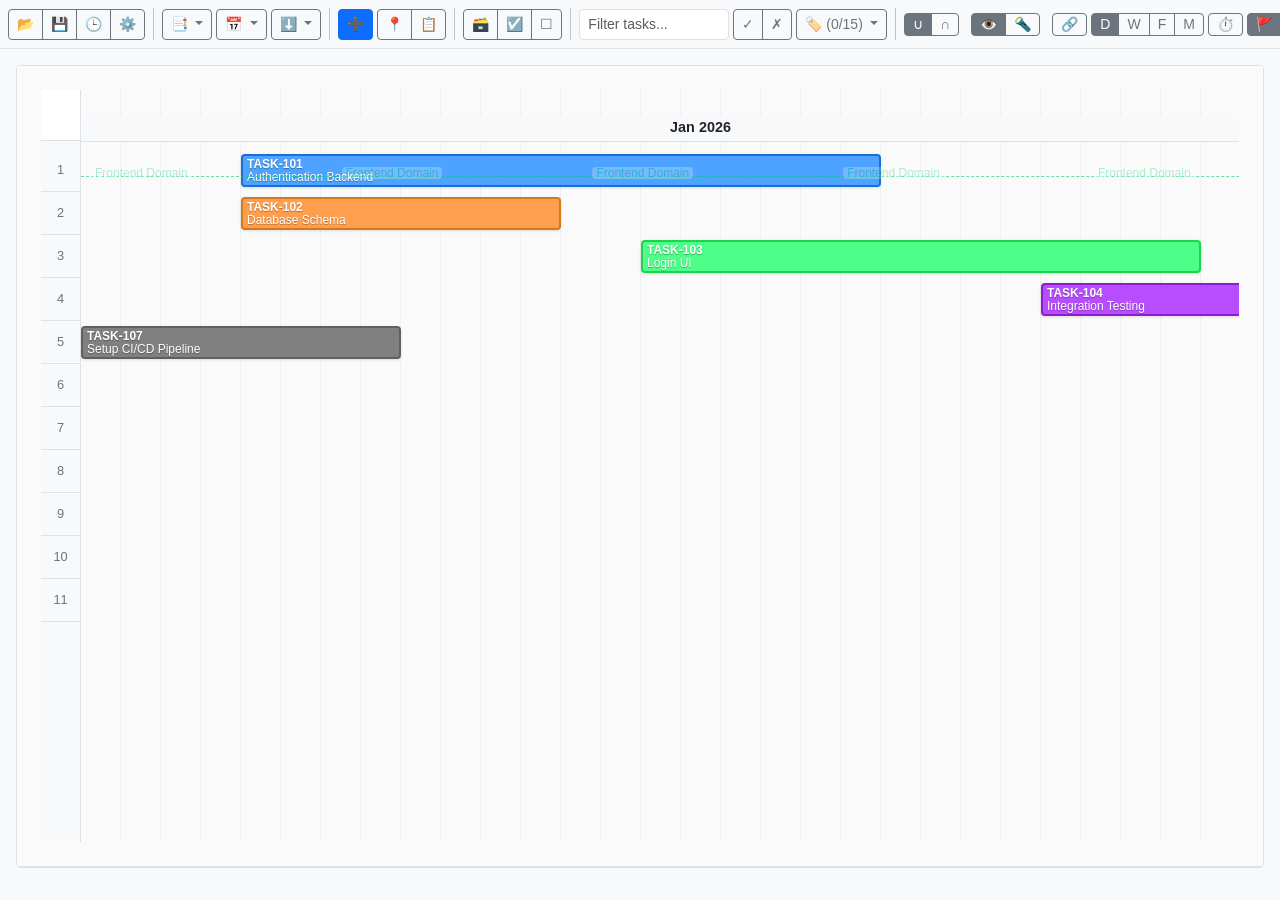
==== commit 22c4e05c: "fix: add max-height and scrolling to task modal dropdowns Added inline styling (`style="max-height: " ====
--- a/index.html
+++ b/index.html
@@ -368,7 +368,7 @@
                                 <div class="input-group">
                                     <input type="date" class="form-control" id="taskStartDate" required>
                                     <button class="btn btn-outline-secondary dropdown-toggle" type="button" data-bs-toggle="dropdown" data-bs-popper-config='{"strategy":"fixed"}' aria-expanded="false" title="Set from Marker" id="startMarkerBtn">📍</button>
-                                    <ul class="dropdown-menu dropdown-menu-end" id="startMarkerDropdown">
+                                    <ul class="dropdown-menu dropdown-menu-end" id="startMarkerDropdown" style="max-height: 250px; overflow-y: auto;">
                                         <!-- Populated dynamically -->
                                     </ul>
                                 </div>
@@ -378,7 +378,7 @@
                                 <div class="input-group">
                                     <input type="date" class="form-control" id="taskEndDate" required>
                                     <button class="btn btn-outline-secondary dropdown-toggle" type="button" data-bs-toggle="dropdown" data-bs-popper-config='{"strategy":"fixed"}' aria-expanded="false" title="Set from Marker" id="endMarkerBtn">📍</button>
-                                    <ul class="dropdown-menu dropdown-menu-end" id="endMarkerDropdown">
+                                    <ul class="dropdown-menu dropdown-menu-end" id="endMarkerDropdown" style="max-height: 250px; overflow-y: auto;">
                                         <!-- Populated dynamically -->
                                     </ul>
                                 </div>
@@ -576,24 +576,57 @@
                     <h5 class="modal-title" id="markerManagementModalLabel">Manage Markers</h5>
                     <button type="button" class="btn-close" data-bs-dismiss="modal" aria-label="Close"></button>
                 </div>
-                <div class="modal-body">
-                    <button type="button" class="btn btn-sm btn-outline-primary mb-3" id="addNewMarkerBtn">+ Add New Marker</button>
-                    <table class="table table-sm" id="markerTable">
-                        <thead>
-                            <tr>
-                                <th>Label</th>
-                                <th>Type</th>
-                                <th>Position</th>
-                                <th>Color</th>
-                                <th>Importance</th>
-                                <th>Visible</th>
-                                <th style="width: 100px;">Actions</th>
-                            </tr>
-                        </thead>
-                        <tbody id="markerTableBody">
-                            <!-- Marker rows injected here -->
-                        </tbody>
-                    </table>
+                <div class="modal-body pt-0 px-0">
+                    <ul class="nav nav-tabs px-3 pt-3 mb-3" id="markerGroupTabs" role="tablist">
+                        <!-- Tabs injected here -->
+                    </ul>
+                    <div class="px-3" id="markerGroupSettings" style="display: none;">
+                        <div class="row mb-3">
+                            <div class="col-md-6">
+                                <label for="markerGroupNameInput" class="form-label">Group Name</label>
+                                <input type="text" class="form-control form-control-sm" id="markerGroupNameInput">
+                            </div>
+                            <div class="col-md-6">
+                                <label class="form-label">Apply to Plans</label>
+                                <div class="dropdown">
+                                    <button class="btn btn-sm btn-outline-secondary dropdown-toggle w-100 text-start" type="button" id="markerGroupPlansBtn" data-bs-toggle="dropdown" data-bs-auto-close="outside" aria-expanded="false">
+                                        Select Plans...
+                                    </button>
+                                    <ul class="dropdown-menu w-100 shadow-sm" id="markerGroupPlansDropdown" aria-labelledby="markerGroupPlansBtn" style="max-height: 200px; overflow-y: auto;">
+                                        <!-- Checkboxes injected here -->
+                                    </ul>
+                                </div>
+                            </div>
+                        </div>
+                        <div class="d-flex justify-content-between align-items-center mb-3">
+                            <div class="form-check">
+                                <input class="form-check-input" type="checkbox" id="markerGroupVisibleCheck" checked>
+                                <label class="form-check-label" for="markerGroupVisibleCheck">Visible</label>
+                            </div>
+                            <button type="button" class="btn btn-sm btn-outline-danger" id="deleteMarkerGroupBtn">Delete Group</button>
+                        </div>
+                        <hr>
+                    </div>
+
+                    <div class="px-3" id="markerTableContainer">
+                        <button type="button" class="btn btn-sm btn-outline-primary mb-3" id="addNewMarkerBtn">+ Add New Marker</button>
+                        <table class="table table-sm" id="markerTable">
+                            <thead>
+                                <tr>
+                                    <th>Label</th>
+                                    <th>Type</th>
+                                    <th>Position</th>
+                                    <th>Color</th>
+                                    <th>Importance</th>
+                                    <th>Visible</th>
+                                    <th style="width: 100px;">Actions</th>
+                                </tr>
+                            </thead>
+                            <tbody id="markerTableBody">
+                                <!-- Marker rows injected here -->
+                            </tbody>
+                        </table>
+                    </div>
                 </div>
                 <div class="modal-footer">
                     <button type="button" class="btn btn-secondary" data-bs-dismiss="modal">Close</button>
@@ -613,6 +646,7 @@
                 <div class="modal-body">
                     <form id="markerForm">
                         <input type="hidden" id="markerId">
+                        <input type="hidden" id="markerGroupId">
 
                         <div class="mb-3">
                             <label for="markerLabel" class="form-label">Label</label>
@@ -626,21 +660,35 @@
                                     <input class="form-check-input marker-type-radio" type="radio" name="markerType" id="markerTypeVertical" value="vertical" checked>
                                     <label class="form-check-label" for="markerTypeVertical">Vertical (Date)</label>
                                 </div>
-                                <div class="form-check form-check-inline">
+                                <div class="form-check form-check-inline mt-1">
                                     <input class="form-check-input marker-type-radio" type="radio" name="markerType" id="markerTypeHorizontal" value="horizontal">
                                     <label class="form-check-label" for="markerTypeHorizontal">Horizontal (Row)</label>
                                 </div>
+                                <div class="form-check form-check-inline mt-1">
+                                    <input class="form-check-input marker-type-radio" type="radio" name="markerType" id="markerTypeBackground" value="background">
+                                    <label class="form-check-label" for="markerTypeBackground">Background (Date Range)</label>
+                                </div>
                             </div>
                         </div>
 
                         <div class="mb-3" id="markerDateContainer">
-                            <label for="markerDate" class="form-label">Date</label>
+                            <label for="markerDate" class="form-label">Date / Start Date</label>
                             <input type="date" class="form-control" id="markerDate">
+                        </div>
+
+                        <div class="mb-3" id="markerEndDateContainer" style="display: none;">
+                            <label for="markerEndDate" class="form-label">End Date</label>
+                            <input type="date" class="form-control" id="markerEndDate">
                         </div>
 
                         <div class="mb-3" id="markerRowContainer" style="display: none;">
                             <label for="markerRow" class="form-label">Appears Before Row</label>
                             <input type="number" class="form-control" id="markerRow" min="1" value="1">
+                        </div>
+
+                        <div class="mb-3" id="markerOpacityContainer" style="display: none;">
+                            <label for="markerOpacity" class="form-label">Opacity (<span id="markerOpacityValue">0.2</span>)</label>
+                            <input type="range" class="form-range" id="markerOpacity" min="0.05" max="1" step="0.05" value="0.2">
                         </div>
 
                         <div class="row mb-3">
@@ -782,7 +830,7 @@
                                 <li class="mb-2"><strong>➕ Add Task:</strong> Create a new task in the current plan.</li>
                                 <li class="mb-2"><strong>🗃️ Bulk Operations:</strong> Select multiple tasks via checkboxes to apply tags, set statuses, or exclude them in bulk.</li>
                                 <li class="mb-2"><strong>➕/🗑️ Manage Rows:</strong> Hover over a row number in the chart to insert empty rows above or delete empty rows.</li>
-                                <li class="mb-2"><strong>📍 Manage Markers:</strong> Add, edit, or delete timeline markers.</li>
+                                <li class="mb-2"><strong>📍 Manage Markers:</strong> Add, edit, or delete timeline markers. Manage Custom Marker Groups for applying markers across multiple plans.</li>
                                 <li class="mb-2"><strong>📋 Task List:</strong> View all tasks in a searchable list format.</li>
                                 <li class="mb-2"><strong>📝 Follow Ups & Notes:</strong> Set a Follow Up Date and save Notes on tasks/tracker items for reminders.</li>
                             </ul>
@@ -1666,11 +1714,12 @@
         <div class="modal-dialog modal-xl modal-dialog-centered">
             <div class="modal-content">
                 <div class="modal-header">
-                    <h5 class="modal-title" id="graphViewModalLabel">Graph View</h5>
+                    <h5 class="modal-title text-truncate" style="max-width: 60%;" id="graphViewModalLabel">Graph View</h5>
                     <div class="d-flex align-items-center ms-auto me-3">
                         <label for="graphDepthInput" class="form-label mb-0 me-2 small">Depth (n):</label>
                         <input type="number" id="graphDepthInput" class="form-control form-control-sm" value="1" min="0" max="10" style="width: 60px;">
                     </div>
+                    <button type="button" class="btn btn-sm btn-outline-secondary me-2" id="freezeGraphBtn" title="Toggle Physics">⏸️ Freeze</button>
                     <button type="button" class="btn btn-sm btn-outline-secondary me-3" id="downloadGraphBtn" title="Download Image">⬇️ Download</button>
                     <button type="button" class="btn-close" data-bs-dismiss="modal" aria-label="Close"></button>
                 </div>
--- a/styles.css
+++ b/styles.css
@@ -204,6 +204,14 @@
     border-top-width: 2px;
 }
 
+.gantt-marker-background {
+    position: absolute;
+    top: 0;
+    bottom: 0;
+    z-index: 5; /* Under tasks (20), over grid lines */
+    pointer-events: none;
+}
+
 /* Importance Variants */
 .marker-major { border-width: 3px !important; }
 .marker-minor { border-width: 2px !important; }
@@ -266,6 +274,24 @@
     background-color: rgba(255,255,255,0.8);
     padding: 0 4px;
     border-radius: 4px;
+}
+
+.gantt-marker-background-label {
+    position: sticky;
+    top: 5px;
+    left: 5px;
+    font-size: 0.9em;
+    font-weight: bold;
+    padding: 2px 6px;
+    white-space: nowrap;
+    overflow: hidden;
+    text-overflow: ellipsis;
+    background-color: transparent;
+    max-width: calc(100% - 10px);
+}
+
+[data-bs-theme="dark"] .gantt-marker-background-label {
+    background-color: transparent;
 }
 
 /* Gantt Tasks */
@@ -632,6 +658,8 @@
 
 [data-bs-theme="dark"] .gantt-month {
     background-color: var(--bs-dark);
+    color: var(--bs-light);
+    font-weight: normal !important;
 }
 
 [data-bs-theme="dark"] .gantt-day {
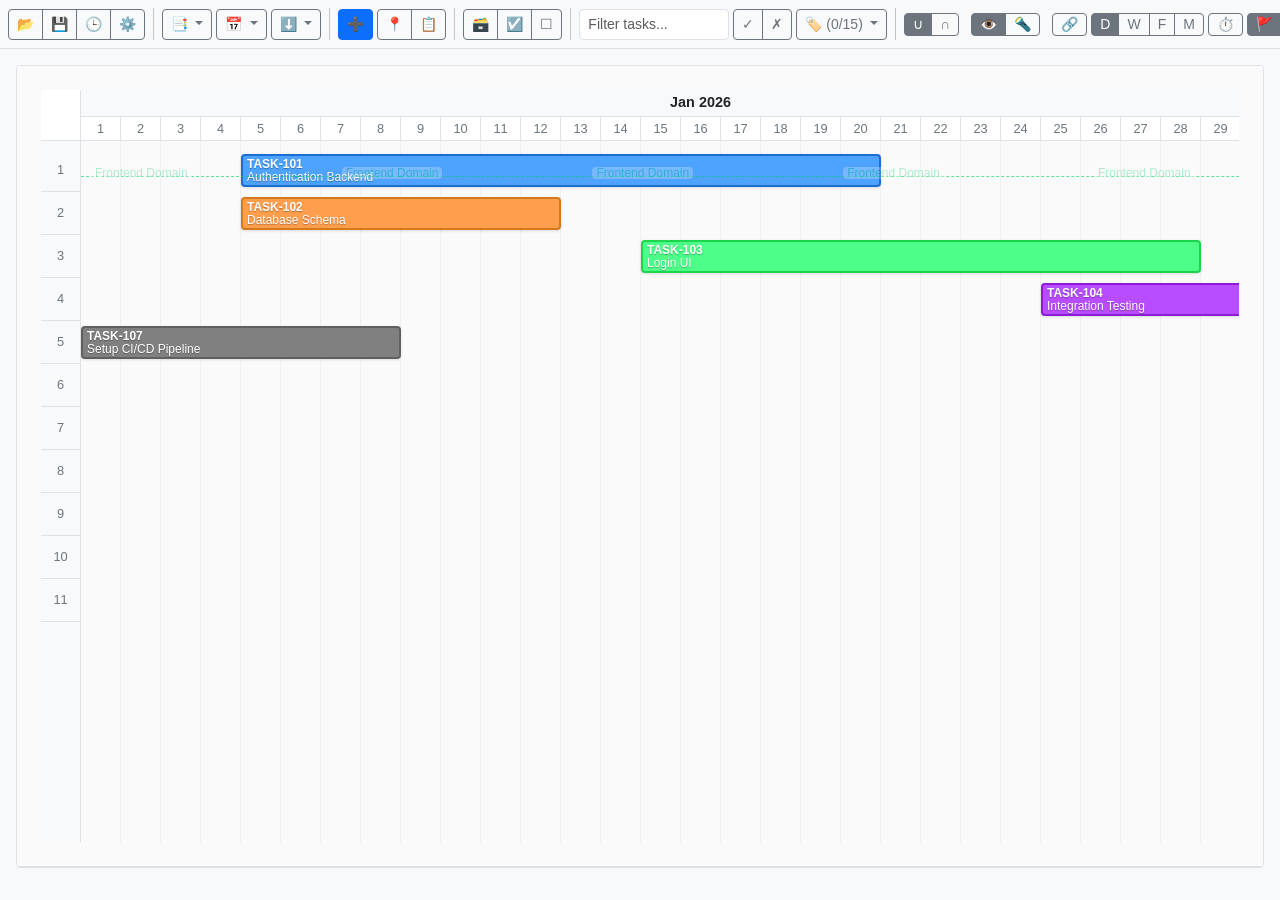
==== commit b3ea737f: "Add missing fields to Import Plan Ignore Options and support timestamp ignore check Added personnel," ====
--- a/index.html
+++ b/index.html
@@ -1235,6 +1235,10 @@
                                         <input class="form-check-input merge-ignore-check" type="checkbox" value="effort" id="ignoreEffortCheck">
                                         <label class="form-check-label small" for="ignoreEffortCheck">Effort</label>
                                     </div>
+                                    <div class="form-check">
+                                        <input class="form-check-input merge-ignore-check" type="checkbox" value="personnel" id="ignorePersonnelCheck">
+                                        <label class="form-check-label small" for="ignorePersonnelCheck">Personnel</label>
+                                    </div>
                                 </div>
                                 <div class="col-6 col-md-4">
                                     <div class="form-check">
@@ -1245,7 +1249,31 @@
                                         <input class="form-check-input merge-ignore-check" type="checkbox" value="excludeFromAnalytics" id="ignoreExcludeCheck">
                                         <label class="form-check-label small" for="ignoreExcludeCheck">Exclude from Analytics</label>
                                     </div>
-                                </div>
+                                    <div class="form-check">
+                                        <input class="form-check-input merge-ignore-check" type="checkbox" value="isMarked" id="ignoreMarksCheck">
+                                        <label class="form-check-label small" for="ignoreMarksCheck">Marks</label>
+                                    </div>
+                                    <div class="form-check">
+                                        <input class="form-check-input merge-ignore-check" type="checkbox" value="followUpDate" id="ignoreFollowUpDateCheck">
+                                        <label class="form-check-label small" for="ignoreFollowUpDateCheck">Follow-up Date</label>
+                                    </div>
+                                    <div class="form-check">
+                                        <input class="form-check-input merge-ignore-check" type="checkbox" value="notes" id="ignoreNotesCheck">
+                                        <label class="form-check-label small" for="ignoreNotesCheck">Notes</label>
+                                    </div>
+                                    <div class="form-check">
+                                        <input class="form-check-input merge-ignore-check" type="checkbox" value="lastUpdated,lastChecked" id="ignoreTimestampsCheck">
+                                        <label class="form-check-label small" for="ignoreTimestampsCheck">Timestamps</label>
+                                    </div>
+                                </div>
+                            </div>
+
+                            <hr class="my-2">
+                            <div class="form-check mt-2">
+                                <input class="form-check-input" type="checkbox" id="ignoreOldLastUpdatedCheck">
+                                <label class="form-check-label small fw-bold" for="ignoreOldLastUpdatedCheck">
+                                    Ignore imported task if its last updated timestamp is older
+                                </label>
                             </div>
                         </div>
                     </div>
